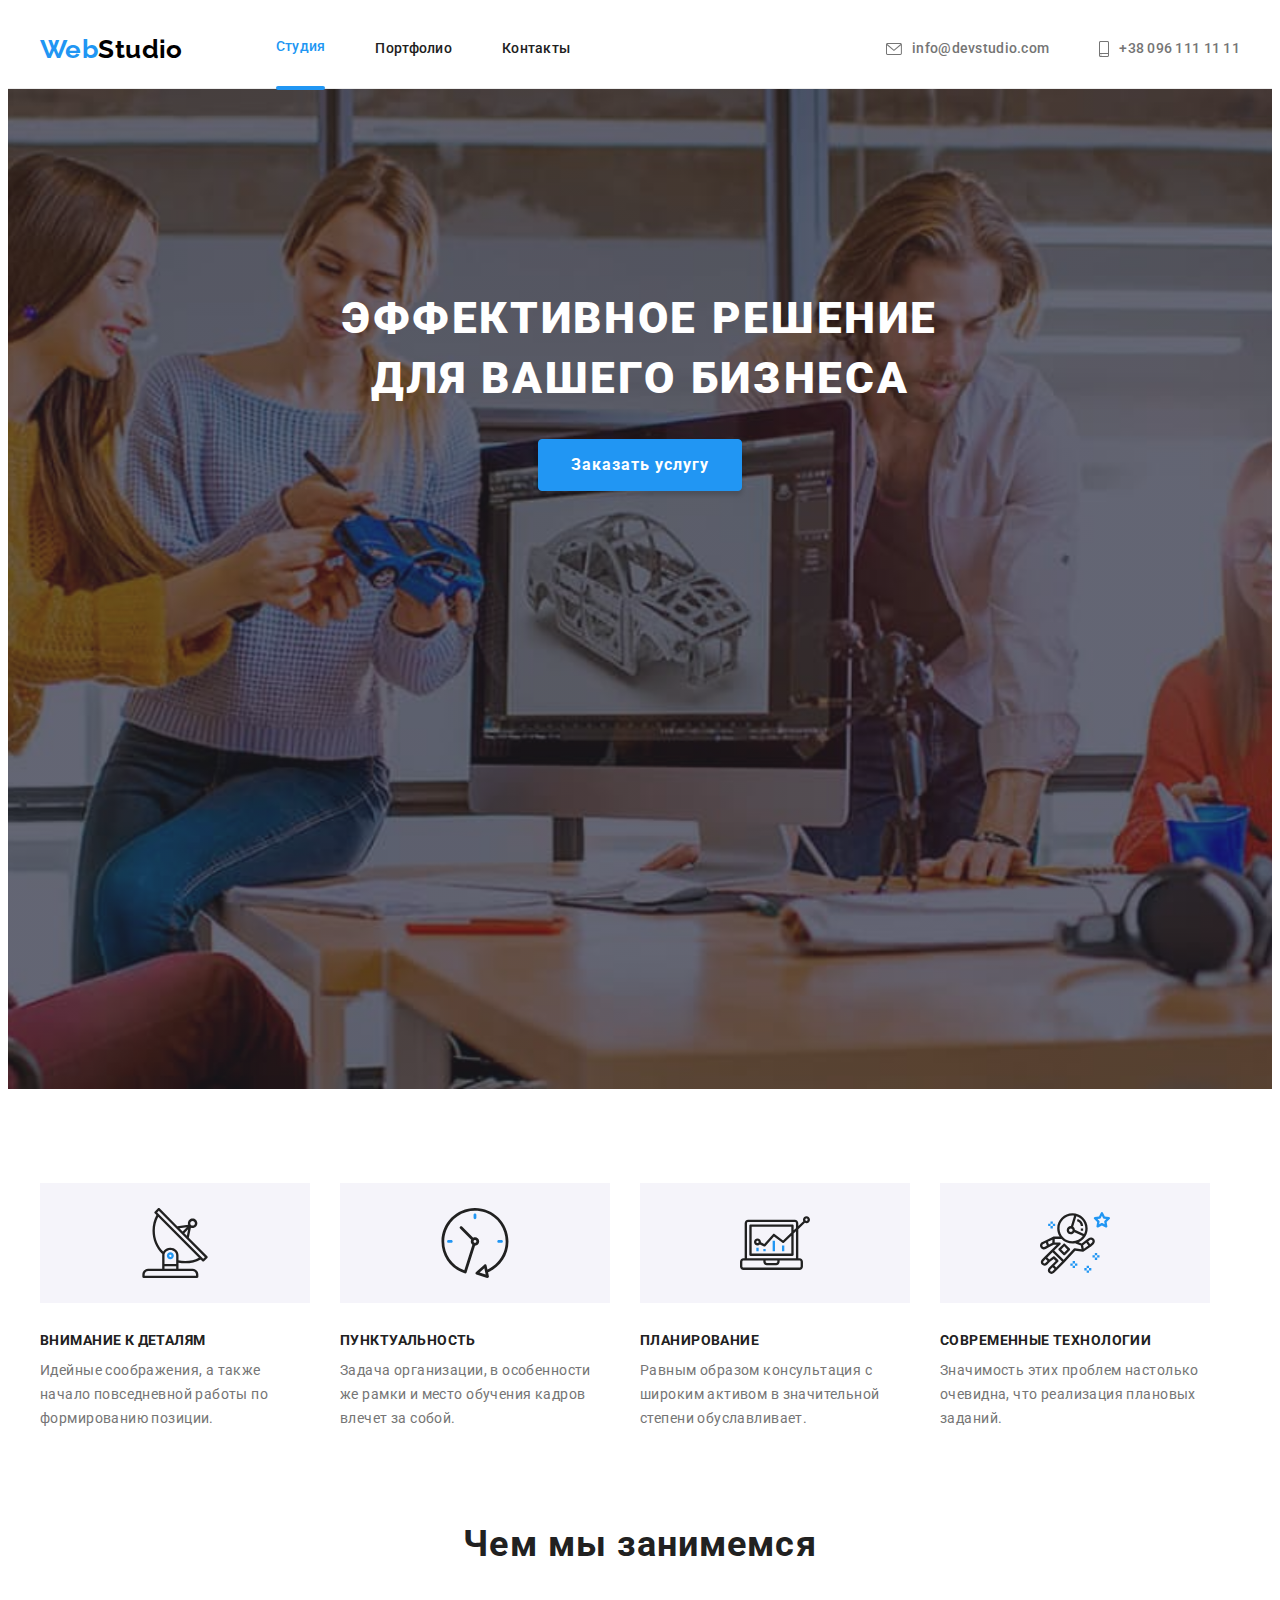
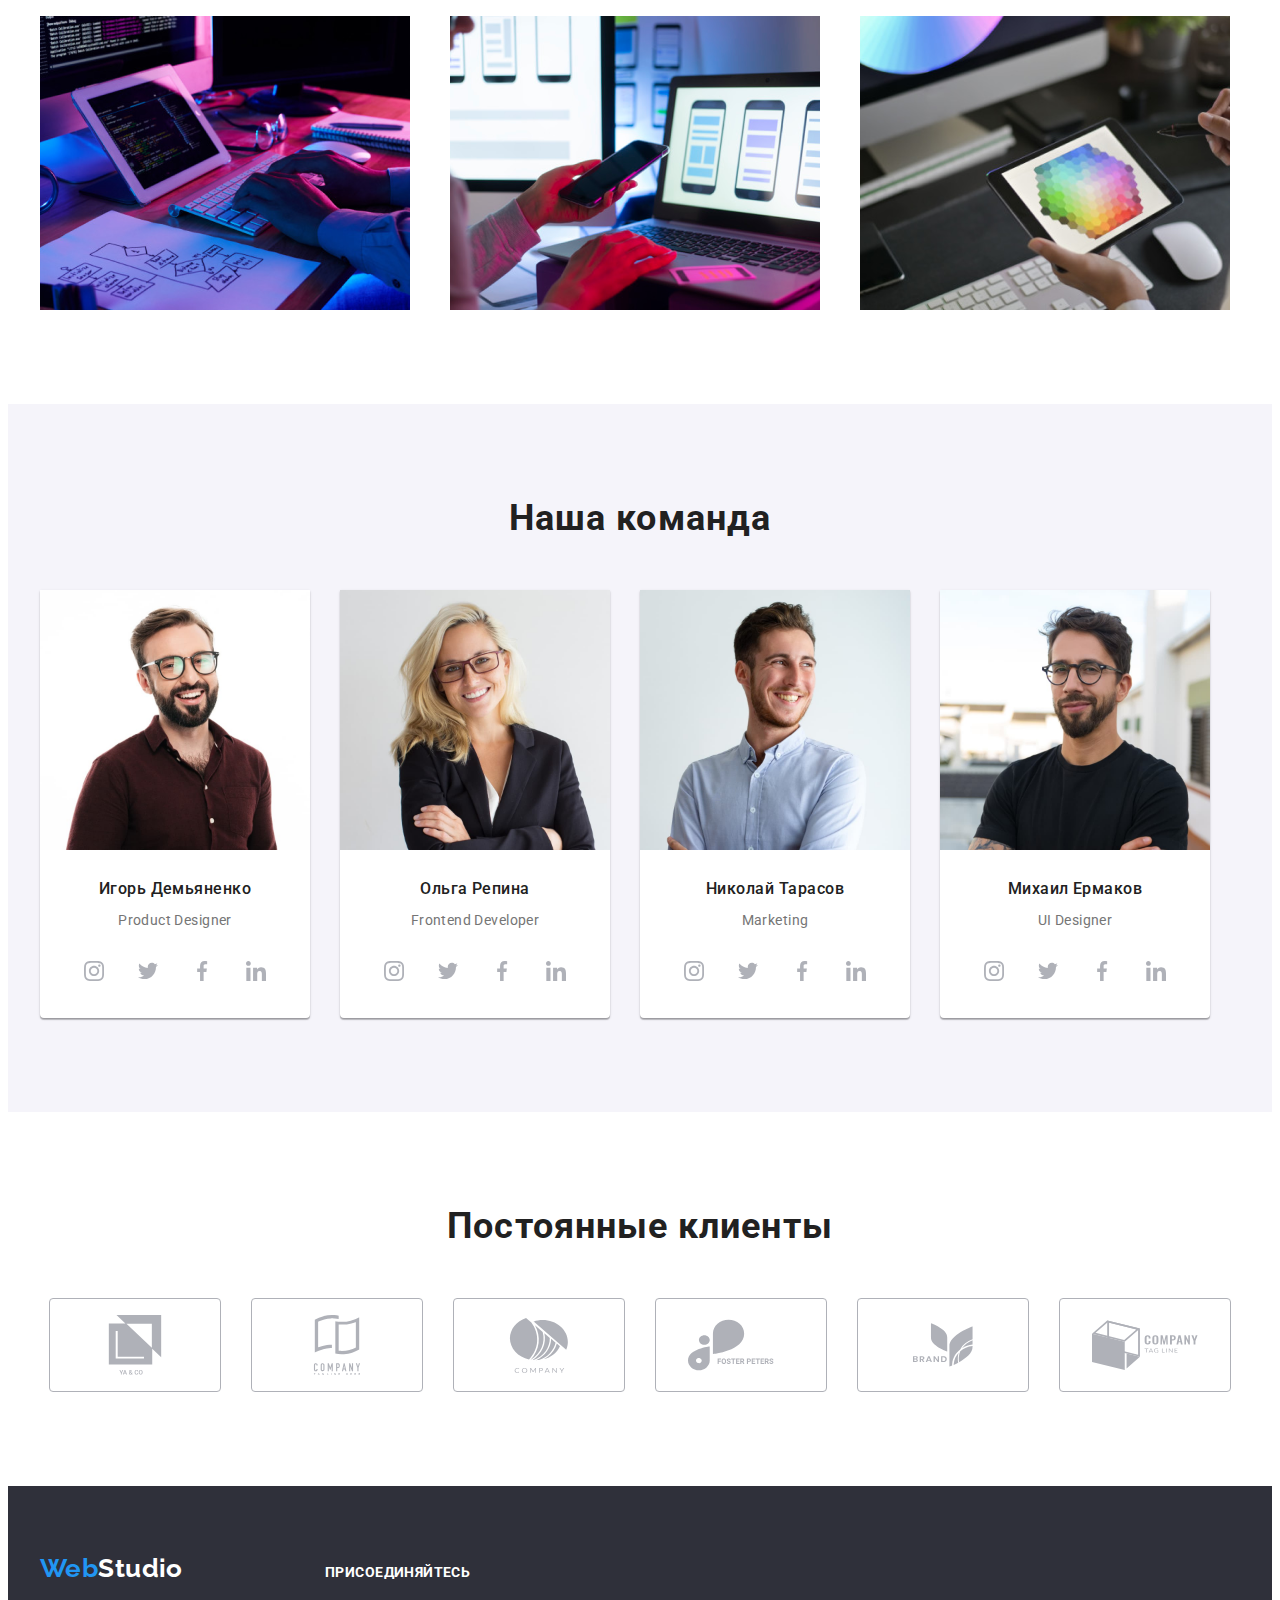
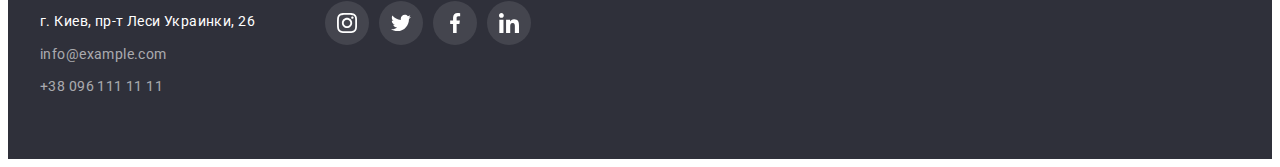
==== index.html @ ae42a1ed "скопировал" ====
<!DOCTYPE html>
<html lang="ru">
<head>
    <link rel="stylesheet" href="https://cdnjs.cloudflare.com/ajax/libs/modern-normalize/1.1.0/modern-normalize.min.css"
        integrity="sha512-wpPYUAdjBVSE4KJnH1VR1HeZfpl1ub8YT/NKx4PuQ5NmX2tKuGu6U/JRp5y+Y8XG2tV+wKQpNHVUX03MfMFn9Q=="
        crossorigin="anonymous" referrerpolicy="no-referrer" />
    <meta charset="UTF-8">
    <meta http-equiv="X-UA-Compatible" content="IE=edge">
    <meta name="viewport" content="width=device-width, initial-scale=1.0">
    <title>WebStudio</title>
    <link rel="preconnect" href="https://fonts.googleapis.com">
    <link rel="preconnect" href="https://fonts.gstatic.com" crossorigin>
    <link href="https://fonts.googleapis.com/css2?family=Raleway:wght@700&family=Roboto:wght@400;500;700;900&display=swap"
        rel="stylesheet">
    <link rel="stylesheet" href="./css/styles.css" />
    
</head>
<body>
    <!--Шапка сайта-->
    <header class="header">
        
<nav class="header-container container">
    
    
<a class="logo" href="/">Web<span class="studio">Studio</span> </a>

<ul class=" site-nav list ">
    <li class="current current-link "><a href="">Студия </a></li>
    <li><a href="./porfolio.html">Портфолио</a></li>
    <li> <a href="">Контакты</a></li>
</ul>

<ul class="site-contact list">
    <li class="contact-items">  <a href="mailto:info@devstudio.com"> <svg class="icon-contact" width="16" height="12" > <use href="./images/icons.svg#icon-letter" ></use> </svg> info@devstudio.com</a> </li>
    <li class="contact-items">  <a href="tel:+380961111111"> <svg class="icon-contact" width="10px" height="16px" >
        <use href="./images/icons.svg#icon-phone"  ></use>
    </svg>+38 096 111 11 11</a></li>
</ul>

</nav>

    </header>

    <!--Герой-->
    <main>
    <section class="hero overlay">
                <h1 class="title-hero">Эффективное решение<br>для вашего бизнеса
        </h1>
        <Button class="btn-hero" type="button" data-modal-open>Заказать услугу</Button>

    </section>

    <!--Особенности-->
    <section class="peculiarities-section" >
        <div class="container peculiarities ">
        <h2 class="none-title">Особенности</h2>
        <ul class="list peculiarities">
            <li class="peculiarities-content">
                <div class="icon-block">
                <svg class="peculiarities-icon"> <use href="./images/icons.svg#icon-antenna"> </use> </svg>
                </div>
                <h3 class="peculiarities-title">Внимание к деталям</h3>
                <p>Идейные соображения, а также<br> начало повседневной работы по<br> формированию позиции.</p>
            </li>

            <li class="peculiarities-content">
                <div class="icon-block"> <svg class="peculiarities-icon"> <use href="./images/icons.svg#icon-clock"> </use> </svg>  
                </div>
                <h3 class="peculiarities-title">Пунктуальность</h3>
                <P>Задача организации, в особенности<br> же рамки и место обучения кадров<br> влечет за собой.</P>
            </li>

            <li class="peculiarities-content">
                <div class="icon-block"> 
                    <svg class="peculiarities-icon"> <use href="./images/icons.svg#icon-diagram"> </use> 
                    </svg> 
                </div>
                <h3 class="peculiarities-title">Планирование</h3>
                <p>Равным образом консультация с<br> широким активом в значительной<br> степени обуславливает.</p>
            </li>

            <li class="peculiarities-content">
                <div class="icon-block"> 
                <svg class="peculiarities-icon"> <use href="./images/icons.svg#icon-astronaut" >  </use>  </svg>    
                </div>
                <h3 class="peculiarities-title">Современные технологии</h3>
                <p>Значимость этих проблем настолько<br> очевидна, что реализация плановых<br> заданий.</p>
            </li>
        </ul>
        </div>
    </section>

    <!--Чем мы занимаемся-->
    <section class="do-section">
        <div class="container do">
        <h2 class="we-do-title">Чем мы занимемся</h2>
        <ul class="list photo">
            <li class="photo-content">
                <img src="./images/img.png" alt="Набор текста на клавиатуре" width="370" >
            </li>
            <li class="photo-content">
                <img src="./images/box2.png" alt="Ноутбук и мобильный телефон в руках" width="370" >
            </li>
            <li class="photo-content">
                <img src="./images/box3.png" alt="Планшет" width="370" >
            </li>
        </ul>
        </div>
    </section>

    <!--Наша команда-->
    <section class="comand-section">
        <div class="container" > 
        
        <h2 class="comand-title">Наша команда</h2>
        <ul class="list comand">
            <li class="comand-content">
                <img src="./images/img(4).jpg" alt="Игорь Демьяненко" width="270">
                <h3 class="name-comand">Игорь Демьяненко</h3>
                <p lang="en" class="discription-comand">Product Designer</p>
                <ul class=" list social-list">
                    <li class="social-item" >
                        <a  class="social-link" href="">
                    <svg class="comand-icon"> <use href="./images/icons.svg#icon-instagram"></use> </svg>
                    </a>
                    </li>

                    <li class="social-item">
                        <a class="social-link" href="">
                        <svg class="comand-icon">
                            <use href="./images/icons.svg#icon-twitter"></use>
                        </svg>
                        </a>
                    </li>

                    <li class="social-item">
                        <a class="social-link" href="">
                        <svg class="comand-icon">
                            <use href="./images/icons.svg#icon-facebook"></use>
                        </svg></a>
                    </li>

                    <li class="social-item">
                        <a class="social-link" href="">
                        <svg class="comand-icon">
                            <use href="./images/icons.svg#icon-linkedin"></use>
                        </svg></a>
                    </li>
                </ul>
            </li>

            <li class="comand-content">
                <img src="./images/img(1)(1).jpg" alt="Ольга Репина" width="270">
                <h3 class="name-comand">Ольга Репина</h3>
                <p lang="en" class="discription-comand">Frontend Developer</p>
            <ul class=" list social-list">
                <li class="social-item">
                    <a class="social-link" href="">
                        <svg class="comand-icon">
                            <use href="./images/icons.svg#icon-instagram"></use>
                        </svg>
                    </a>
                </li>
            
                <li class="social-item">
                    <a class="social-link" href="">
                        <svg class="comand-icon">
                            <use href="./images/icons.svg#icon-twitter"></use>
                        </svg>
                    </a>
                </li>
            
                <li class="social-item">
                    <a class="social-link" href="">
                        <svg class="comand-icon">
                            <use href="./images/icons.svg#icon-facebook"></use>
                        </svg></a>
                </li>
            
                <li class="social-item">
                    <a class="social-link" href="">
                        <svg class="comand-icon">
                            <use href="./images/icons.svg#icon-linkedin"></use>
                        </svg></a>
                </li>
            </ul>
            </li>
            <li class="comand-content">
                <img src="./images/img(2)(1).jpg" alt="Николай Тарасов" width="270">
                <h3 class="name-comand">Николай Тарасов</h3>
                <p lang="en" class="discription-comand">Marketing</p>
            <ul class=" list social-list">
                <li class="social-item">
                    <a class="social-link" href="">
                        <svg class="comand-icon">
                            <use href="./images/icons.svg#icon-instagram"></use>
                        </svg>
                    </a>
                </li>
            
                <li class="social-item">
                    <a class="social-link" href="">
                        <svg class="comand-icon">
                            <use href="./images/icons.svg#icon-twitter"></use>
                        </svg>
                    </a>
                </li>
            
                <li class="social-item">
                    <a class="social-link" href="">
                        <svg class="comand-icon">
                            <use href="./images/icons.svg#icon-facebook"></use>
                        </svg></a>
                </li>
            
                <li class="social-item">
                    <a class="social-link" href="">
                        <svg class="comand-icon">
                            <use href="./images/icons.svg#icon-linkedin"></use>
                        </svg></a>
                </li>
            </ul>
            </li>
            <li class="comand-content">
                <img src="./images/img(3)(1).jpg" alt="Михаил Ермаков" width="270">
                <h3 class="name-comand">Михаил Ермаков</h3>
                <p lang="en" class="discription-comand">UI Designer</p>
                <ul class=" list social-list">
                    <li class="social-item">
                        <a class="social-link" href="">
                            <svg class="comand-icon">
                                <use href="./images/icons.svg#icon-instagram"></use>
                            </svg>
                        </a>
                    </li>
                
                    <li class="social-item">
                        <a class="social-link" href="">
                            <svg class="comand-icon">
                                <use href="./images/icons.svg#icon-twitter"></use>
                            </svg>
                        </a>
                    </li>
                
                    <li class="social-item">
                        <a class="social-link" href="">
                            <svg class="comand-icon">
                                <use href="./images/icons.svg#icon-facebook"></use>
                            </svg></a>
                    </li>
                
                    <li class="social-item">
                        <a class="social-link" href="">
                            <svg class="comand-icon">
                                <use href="./images/icons.svg#icon-linkedin"></use>
                            </svg></a>
                    </li>
                </ul>
            </li>
        </ul>
        
        </div>
        </section>
        
        <!--Наши клиенты-------------------------------------------------------------->


        <section class="clients">
            <div class="container">
<h2 class="cliets-title">Постоянные клиенты</h2>
<ul class="clients-block list">
    <li class="clients-content">
        <a class="link-clients" href="">
        <svg class="clients-icon"> <use href="./images/icons.svg#icon-group6"></use> </svg> </a>
    </li>
    <li class="clients-content">
        <a class="link-clients" href="">
        <svg class="clients-icon">
            <use href="./images/icons.svg#icon-group1"></use>
        </svg></a>
    </li>
    <li class="clients-content">
        <a class="link-clients" href="">
        <svg class="clients-icon">
            <use href="./images/icons.svg#icon-group2"></use>
        </svg></a>
    </li>
    <li class="clients-content">
        <a class="link-clients" href="">
        <svg class="clients-icon">
            <use href="./images/icons.svg#icon-group3"></use>
        </svg></a>
    </li>
    <li class="clients-content">
        <a class="link-clients" href="">
        <svg class="clients-icon">
            <use href="./images/icons.svg#icon-group4"></use>
        </svg></a>
    </li>
    <li class="clients-content">
        <a class="link-clients" href="">
        <svg  class="clients-icon">
            <use href="./images/icons.svg#icon-group5"></use>
        </svg> </a>
    </li>
</ul>
            </div>


        </section>
    </main>
    <!--Футер-->
    
    <footer class="footer-section">
             <div class="footer-block  container">
                 <div class="logo-address-block">
            <a class="logo footer" href="/">Web<span class="studio footer">Studio</span> </a>
            <address class="address">г. Киев, пр-т Леси Украинки, 26 <br>
            <a class="mail" href="mailto:info@devstudio.com">info@example.com </a><br>
            <a href="tel:+380961111111">+38 096 111 11 11</a>
            </address>
</div>
                  

        <div class="footer-social">
            <p class="join">присоединяйтесь</p>
            <ul class=" list social-list">
                <li class="social-item-footer ">
                    <a class="social-link-footer" href="">
                        <svg class="footer-icon">
                            <use href="./images/icons.svg#icon-instagram"></use>
                        </svg>
                    </a>
                </li>
        
                <li class="social-item-footer ">
                    <a class="social-link-footer" href="">
                        <svg class="footer-icon">
                            <use href="./images/icons.svg#icon-twitter"></use>
                        </svg>
                    </a>
                </li>
        
                <li class="social-item-footer">
                    <a class="social-link-footer" href="">
                        <svg class="footer-icon">
                            <use href="./images/icons.svg#icon-facebook"></use>
                        </svg></a>
                </li>
        
                <li class="social-item-footer">
                    <a class="social-link-footer" href="">
                        <svg class="footer-icon">
                            <use href="./images/icons.svg#icon-linkedin"></use>
                        </svg></a>
                </li>
            </ul>
        
        </div>
        </div>
    </footer>
<div class="backdrop is-hidden" data-modal>
    <div class="modal">
        <button type="button" class="modal-btn" data-modal-close>
            <svg class="modal-close-icon" width="11" height="11"> <use href="./images/icons.svg#icon-close"></use>  </svg> 
        </button>
         </div>
</div>
<script src="./js/modal.js"></script>
</body>
</html>
---- css/styles.css ----
/* Основной цвет текста #757575; */
/* Дополнительный цвет текста (заголовки) #212121; */
/* Фон героя и футера #2F303A; */
/* фон секции 1 и портфолио #E5E5E5; */
/* Фон секции2 #F5F4FA; */
/* цвет активный #2196F3 */

:root {
  --main-color-rext: #757575;
  --title-color-text: #212121;
  --action-color: #2196F3;
  --hero-footer-color:#2F303A;
}



p,
h1,
h2,
h3,
h4,
h5,
h6 {
    margin: 0;
}

ul {
    margin: 0;
    padding: 0;
}

body{
font-family: roboto; sans-serif;
font-style: normal;
font-weight: 400;
font-size: 14px;
line-height: 1.7;
letter-spacing: 0.03em;
background-color:white;
color: var(--main-color-rext);
}
/* -----------------------------------------------------------------------------------------------------------------------------------Студия */

/* -----------------------------------------------------------Логотип-------------------------------------------------------------- */
.logo {
  font-family: Raleway; sans-serif;
font-style: normal;
font-weight: 700;
font-size: 26px;
line-height: 1.19

letter-spacing: 0.03em;
color: var(--action-color);



}
.logo .studio {
  color: black;
}
a { text-decoration:none;}

.header {
  background-color: #FFFFFF;
  height: 80px;
  border-bottom: 1px solid #ECECEC;
;
}

 
img {
    display: block;
    max-width: 100%;
}



/* ----------------------------------навигация сайта------------------------------------------- */


.header-container {
  display:flex;
  align-items: center;
  
}



.site-nav{
  display: flex;
  align-items: center;
 
  margin-left: 93px;
}

.site-contact {
  display: flex;
  /* align-items: center; */
 
  margin-left: auto;
}
.site-contact li { 
  margin-right: 50px;
 
}
.site-contact li:last-child {margin-right: 0px;}

.container {
  width: 1200px;
    padding-left: 15px;
    padding-right: 15px;
    margin: 0 auto;
    /* border: 1px solid tomato */
    
}

.site-nav li {
  margin-right: 50px;
}

.site-nav li:last-child{ margin-right: 0px;}

.list {
  list-style: none;}

.site-nav a 
{
font-weight: 500;
font-size: 14px;
line-height: 1.14;
letter-spacing: 0.02em;
padding-top: 31px;
padding-bottom: 31px;
display: block;
transition-property: color;
transition-duration: 250ms;
transition-timing-function: cubic-bezier(0.4, 0, 0.2, 1); 

color: var(--title-color-text);
}

.site-nav a:hover, .site-nav a:focus 
{ outline: none;
color: var(--action-color);
}

.site-contact a {
font-weight: 500;
font-size: 14px;
line-height: 1.14;
letter-spacing: 0.02em;
display: flex;
align-items: center;
justify-content: center;
color: var(--main-color-rext);
transition-property: color;
transition-duration: 250ms;
transition-timing-function: cubic-bezier(0.4, 0, 0.2, 1); 
}
.site-contact a:hover, 
.site-contact a:focus 
{ outline: none;
color: var(--action-color);
}

.current a {
  color: var(--action-color);
}

 .current-link::after{
  content: "";
  width: 100%;
  height: 4px;
  display: block;
 background-color:var(--action-color);
 border-radius: 2px;
  
} 

.icon-contact {
  margin-right: 10px;
  fill: #757575;
  
}

/* .contact-items {
  display: flex;
  align-items: center;
  justify-content: center;
} */


.contact-items:hover .icon-contact,
.site-contact a:focus .icon-contact
 {
  fill: var(--action-color);
}

/* ----------------------------------------------герой--------------------------------------------------------- */
.title-hero {

font-weight: 900;
font-size: 44px;
line-height: 1.36;
text-align: center;
letter-spacing: 0.06em;
text-transform: uppercase;
/* padding-top: 200px; */
margin-bottom: 30px;

color: #FFFFFF;
}

.hero { 
  background-color:#C4C4C4;
  text-align: center;
padding-top: 200px;
padding-bottom: 200px;
/* height: 600px; */
/* margin-bottom: 94px; */


}

.overlay {
  max-width: 1600px;
  height: 600px;
  margin-left: auto;
  margin-right: auto;
  background-image: linear-gradient(
  rgba(47, 48, 58, 0.4),rgba(47, 48, 58, 0.4)

),

url(../images/imghero.jpg);
background-position: center;
background-size: cover;
}

.btn-hero {
font-family: Roboto;
font-style: inherit;
font-weight: 700;
font-size: 16px;
line-height: 1.87;
padding: 10px 32px;
border: 1px solid var(--action-color);

border-radius: 4px;
text-align: center;
letter-spacing: 0.06em;
box-shadow: 0px 4px 4px rgba(0, 0, 0, 0.15);
color: #FFFFFF;

background: var(--action-color);
}

/* ---------------------особенности--------------- */




.none-title{
  display: none;
}
.peculiarities-title {
font-weight: 700;
font-size: 14px;
line-height: 1.14;
letter-spacing: 0.03em;
text-transform: uppercase;
margin-bottom: 10px;

color: var(--title-color-text);
}


.peculiarities-icon{
  width: 70px;
  height: 70px;
  }

.icon-block{
  
 display: flex;
  justify-content: center;
   align-items: center;
  height: 120px;
  margin-bottom: 30px;
  background-color: #F5F4FA;
}


.list.peculiarities{
  display: flex;
  /* padding-bottom: 94px ;
  padding-top: 94px; */
}
/* .container.peculiarities{
padding-bottom: 94px ;
padding-top: 94px;
} */

.peculiarities-section{
padding-bottom: 94px ;
padding-top: 94px;
}

.peculiarities-content {
  width: 270px;
  margin-right: 30px;
 
}

.peculiarities-content:last-child {margin-right: 0px;}


/* ---------------Чем мы занимаемся-------------------- */



.we-do-title {
font-weight:700;
font-size: 36px;
line-height: 1.16;
text-align: center;
letter-spacing: 0.03em;
margin-bottom: 50px;
color: var(--title-color-text);

}

.list.photo {
  display: flex;
  margin-right: -30px;
}

.do-section{
padding-bottom: 94px;
}
.photo-content{
margin-right: 30px;
flex-basis: calc(100% / 3 - 30px);
}

/* .photo-content:last-child {margin-right: 0px;} */

/* --------------------Наша комманда------------------------ */

.comand-section {
  background-color: #F5F4FA;
  padding-top: 94px;
padding-bottom: 94px;
}

.list.comand {
display: flex;


}


.comand-content {

  margin-right: 30px;
  width: 270px;
/* height: 368px; */
height: 428px;
left: 215px;
background: #FFFFFF;
box-shadow: 0px 1px 3px rgba(0, 0, 0, 0.12), 0px 1px 1px rgba(0, 0, 0, 0.14), 0px 2px 1px rgba(0, 0, 0, 0.2);
border-radius: 0px 0px 4px 4px;

}
.comand-content:last-child{margin-right: 0px;}



.comand-title{
font-weight:700;
font-size: 36px;
line-height: 1.16;
text-align: center;
letter-spacing: 0.03em;

margin-bottom: 50px;
color: var(--title-color-text);

}

.name-comand{
font-weight: 500;
font-size: 16px;
line-height: 1.18;
text-align: center;
letter-spacing: 0.03em;
color: var(--title-color-text);
padding-top: 30px;
padding-bottom: 10px;
}

.discription-comand{
text-align: center;
margin-bottom: 16px;

}

.social-list{
  display: flex;
  justify-content: center;
  
}

.comand-icon{
  height: 20px;
  width: 20px;
   fill: #AFB1B8; 
   transition-property: fill;
transition-duration: 250ms;
transition-timing-function: cubic-bezier(0.4, 0, 0.2, 1); 
}

.social-item {
  width: 44px;
  height: 44px;
margin-right: 10px;
}

.social-item:last-child {margin-right: 0px;}

.social-link {
  width: 100%;
  height: 100%;
  border-radius: 50%;
  display: flex;
  align-items: center;
  justify-content: center;
  transition-property: background-color;
transition-duration: 250ms;
transition-timing-function: cubic-bezier(0.4, 0, 0.2, 1); 
}

.social-link:hover, .social-link:focus {
  background-color: var(--action-color);
}

.social-link:hover .comand-icon,  
.social-link:focus .comand-icon {
  fill: white;
  
}

/*-----------наши клиенты----------*/
.clients {
  padding-top: 94px;
  padding-bottom: 94px;
}

.cliets-title{
  font-family: Roboto;
font-style: normal;
font-weight: bold;
font-size: 36px;
line-height: 1.16;
text-align: center;
letter-spacing: 0.03em;

color: var(--title-color-text);
margin-bottom: 50px;

}


.clients-icon {
  width: 106px;
  height: 60px; 
  fill: #AFB1B8;
  transition-property: fill;
  transition-duration: 250ms;
  transition-timing-function: cubic-bezier(0.4, 0, 0.2, 1); 


}

  .link-clients:hover .clients-icon, 
.link-clients:focus .clients-icon {
  fill: var(--action-color);
}  

/* .clients-content:focus,
.clients-content:hover {
  border-color: var(--action-color);
}  */

.clients-content:focus .link-clients,
.clients-content:hover .link-clients{
  fill: var(--action-color);
   border-color: var(--action-color);
}




.clients-block {
  display: flex;
  align-items: center;
  justify-content: center;
}

 .clients-content {
  /* height: 92px;
  width: 170px;
  border: 1px solid #AFB1B8;
  border-radius: 4px;
  display: flex;
  align-items: center;
  justify-content: center; */
  margin-right: 30px;
}
.clients-content:last-child {margin-right: 0px;} 


 .link-clients {
  height: 92px;
  width: 170px;
  border: 1px solid #AFB1B8;
  border-radius: 4px;
  display: flex;
  align-items: center;
  justify-content: center;
  margin-right: 30px;
  transition-property: border-color;
transition-duration: 250ms;
transition-timing-function: cubic-bezier(0.4, 0, 0.2, 1); 
}
.link-clients:last-child {margin-right: 0px;} 


/* ---------------Футер ------------------------*/


.studio.footer {
  color: #FFFFFF;
}

.address {
  margin-top: 20px;
  
}
.footer-section {
  background-color: var(--hero-footer-color);
    padding-top: 60px;
  padding-bottom: 60px;
}

.footer-block {
  display: flex;
  align-items: baseline;
}

.join {
  font-family: Roboto;
font-style: normal;
font-weight: 700;
font-size: 14px;
line-height: 1.14;
letter-spacing: 0.03em;
text-transform: uppercase;
margin-bottom: 20px;
color: #FFFFFF;

}

.footer-icon {
  width: 20px;
  height: 20px;
  fill: white;
}

.social-item-footer{
  width: 44px;
  height: 44px;
  margin-right: 10px;
}

.social-link-footer {
  width: 100%;
  height: 100%;
  
  background-color: rgba(255, 255, 255, 0.1);
  border-radius: 50px;
display: flex;
align-items: center;
justify-content: center;
transition-property: background-color;
transition-duration: 250ms;
transition-timing-function: cubic-bezier(0.4, 0, 0.2, 1); 
}

.social-link-footer:hover,
.social-link-footer:focus {
  background-color: var(--action-color);
}

.footer-social {
  margin-left: 70px;
  
}


.address a {

font-style: inherit;
color: rgba(255, 255, 255, 0.6);
transition-property: color;
transition-duration: 250ms;
transition-timing-function: cubic-bezier(0.4, 0, 0.2, 1); 
}


 .address {
font-style: normal;
color: #FFFFFF;
transition-property: color;
transition-duration: 250ms;
transition-timing-function: cubic-bezier(0.4, 0, 0.2, 1); 
 }
  
 .address a:hover, .address a:focus {
   color: var(--action-color);
 }


.container .address .mail {
  display:inline-block;
  margin-top: 9px;
  margin-bottom: 9px;
}


 /* ----------------------------------------------------------------------------------------------------------------------------Портфолио */
.portfolio-title {

  display: none;
}

.portfolio-section {
  padding-top: 94px;
  padding-bottom: 94px;
}

 /* Фильтр конпки */

.btn-portfolio {
transition-property:background-color, color, box-shadow;
transition-duration: 250ms;
transition-timing-function: cubic-bezier(0.4, 0, 0.2, 1);
font-family: Roboto; sans-serif;
font-style: inherit;
font-weight: 500;
font-size: 16px;
line-height: 1.62;
border-radius: 4px;
border: 0px solid #F5F4FA ;
text-align: center;
letter-spacing: 0.03em;
color: var(--title-color-text);
background-color:  #F5F4FA;
padding: 6px 22px 

}



 




.list-btn {
  margin-right: 8px;
 
}

.list.btn {
  margin-bottom: 50px;
}
 .list-btn:last-child{
   margin-right: 0px;
 }


.btn-portfolio:hover, .btn-portfolio:focus { outline: none;
  color: #FFFFFF;
  background-color: var(--action-color);
  box-shadow: 0px 4px 4px rgba(0, 0, 0, 0.25), 0px 3px 1px rgba(0, 0, 0, 0.1), 0px 1px 2px rgba(0, 0, 0, 0.08);
}

.content-block {
  padding: 20px 24px;
  border-bottom: 1px solid #EEEEEE;
  border-left: 1px solid #EEEEEE;
  border-right: 1px solid #EEEEEE;
}

.tittle-porfolio {
font-weight: 700;
font-size: 18px;
line-height: 2;
letter-spacing: 0.06em;
color: var(--title-color-text);
margin-bottom: 4px;
}

.text-portfolio {
font-size: 16px;
line-height: 1.87;
letter-spacing: 0.03em;

}

.list.portfolio {
  display: flex;
  flex-wrap: wrap;
  margin-right: -30px;
  
  margin-bottom: -30px;
  
}

.list.btn {
  display: flex;
  justify-content:center
}

.portfolio-content {
  margin-right: 30px;
  margin-bottom: 30px;
  flex-basis: calc(100% / 3 - 30px);
  position: relative;
 transition-property:box-shadow;
transition-duration: 250ms;
transition-timing-function: cubic-bezier(0.4, 0, 0.2, 1);
}

.portfolio-content:hover {
  box-shadow: 0px 1px 1px rgba(0, 0, 0, 0.12), 0px 4px 4px rgba(0, 0, 0, 0.06), 1px 4px 6px rgba(0, 0, 0, 0.16);

}

.wrap-block {
  position: relative;
 overflow: hidden;
}

.wpap-text {
background-color: rgba(33, 150, 243, 0.9);
color: #FFFFFF;
font-family: Roboto;
font-style: normal;
font-weight: 400;
font-size: 18px;
line-height: 1.6;
letter-spacing: 0.03em;
position: absolute;
top: 0;
left: 0;
height: 100%;
padding: 63px 24px;
transform: translateY(100%);
 transition: transform 250ms cubic-bezier(0.4, 0, 0.2, 1); 

}

 .portfolio-content:hover .wpap-text {
  transform: translateY(0);
} 

/*----------------------модалка------------------*/

.backdrop {
  width: 100vw;
  height: 100vh;
  background-color: rgba(0, 0, 0, 0.2);
  position: fixed;
  top: 0;
  transition: opacity 250ms cubic-bezier(0.4, 0, 0.2, 1), visibility 250ms cubic-bezier(0.4, 0, 0.2, 1);
  
}

.modal {
  width: 528px;
  min-height: 581px;
  background-color: #FFFFFF;
  position: absolute;
  box-shadow: 0px 1px 3px rgba(0, 0, 0, 0.12), 0px 1px 1px rgba(0, 0, 0, 0.14), 0px 2px 1px rgba(0, 0, 0, 0.2);
border-radius: 4px;
top: 50%;
left: 50%;
transform: translate(-50%, -50%);
transition-duration: 250ms;
transition-timing-function: cubic-bezier(0.4, 0, 0.2, 1);
}

.modal-btn {
  border: 1px solid rgba(0, 0, 0, 0.1);
  border-radius: 50%;
  width: 30px;
  height: 30px;
  display: flex;
  align-items: center;
  justify-content: center;
  position: absolute;
  top: 8px;
  right: 8px;
}

 .backdrop.is-hidden {
    visibility: hidden;
    opacity: 0;
    pointer-events: none;
}
 
.backdrop.is-hidden .modal {
    transform: rotate(180deg);
    transition: transform 250ms cubic-bezier(0.4, 0, 0.2, 1);;
}
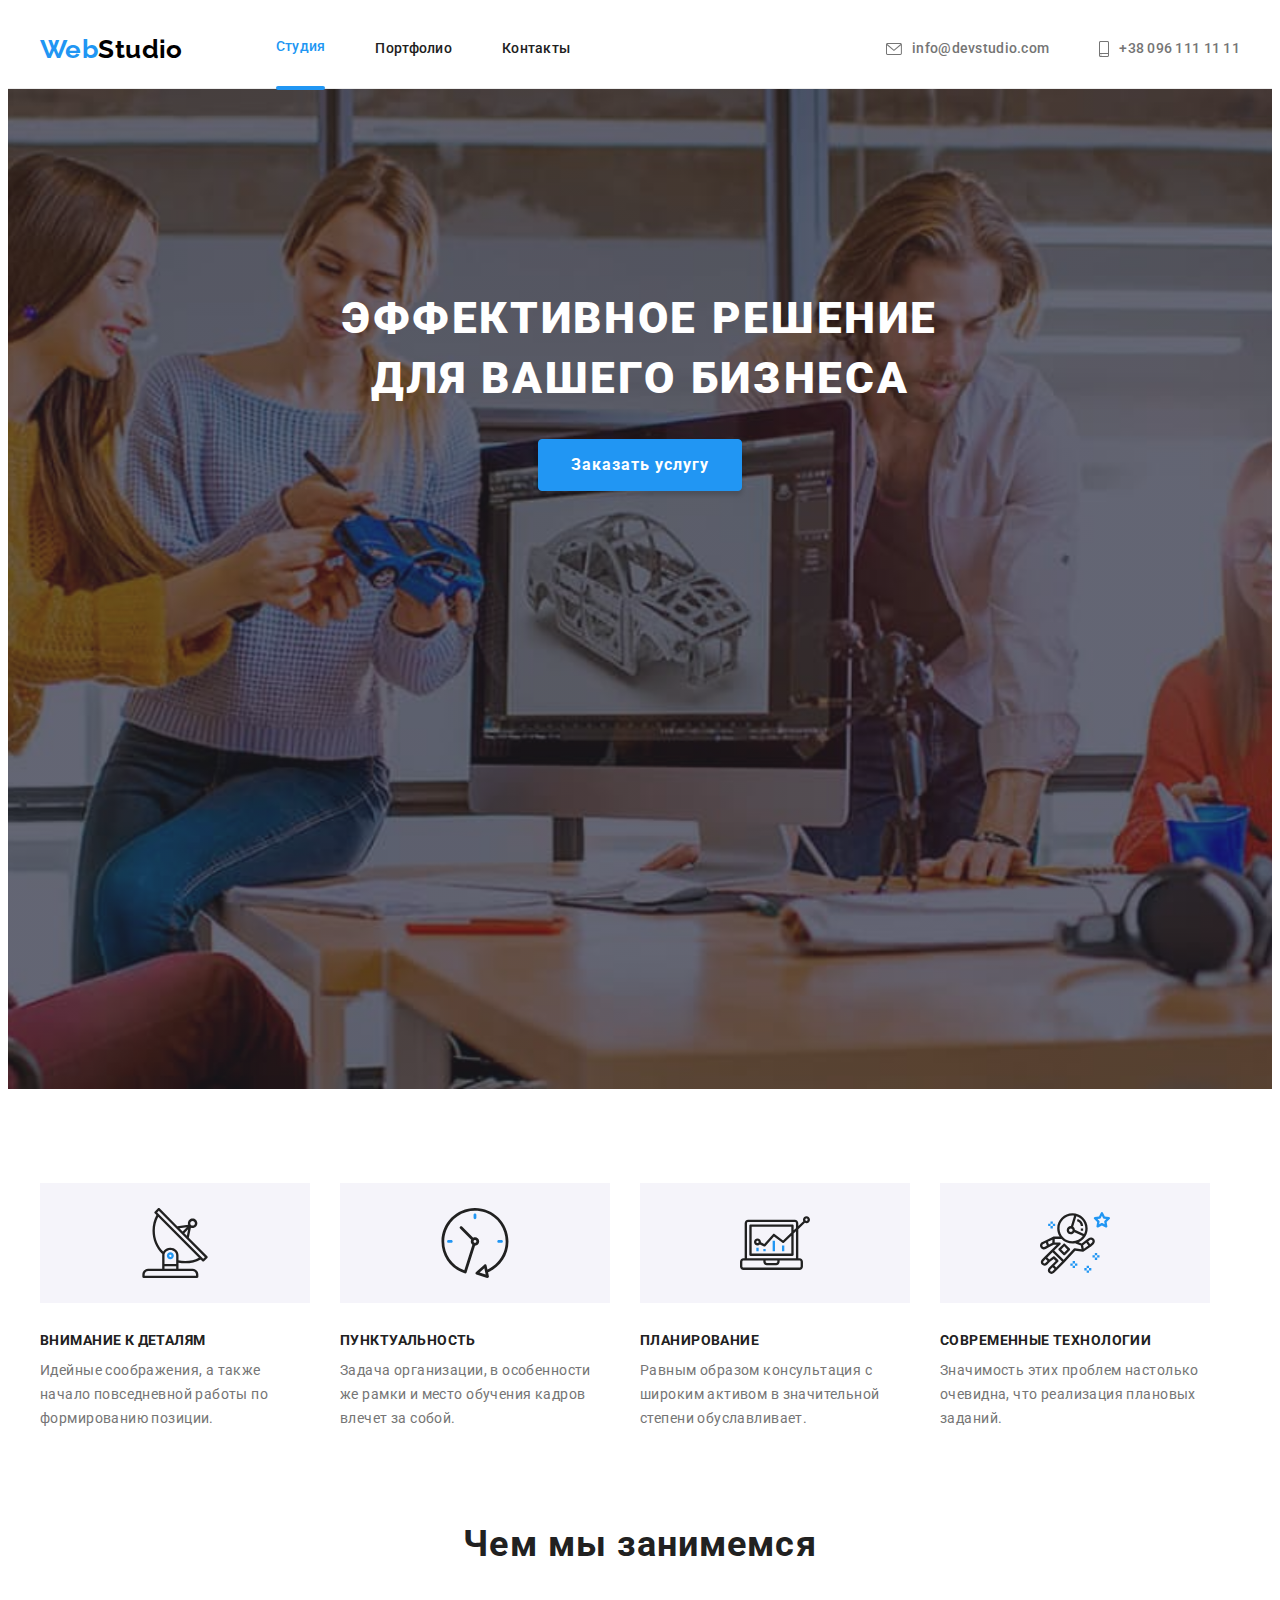
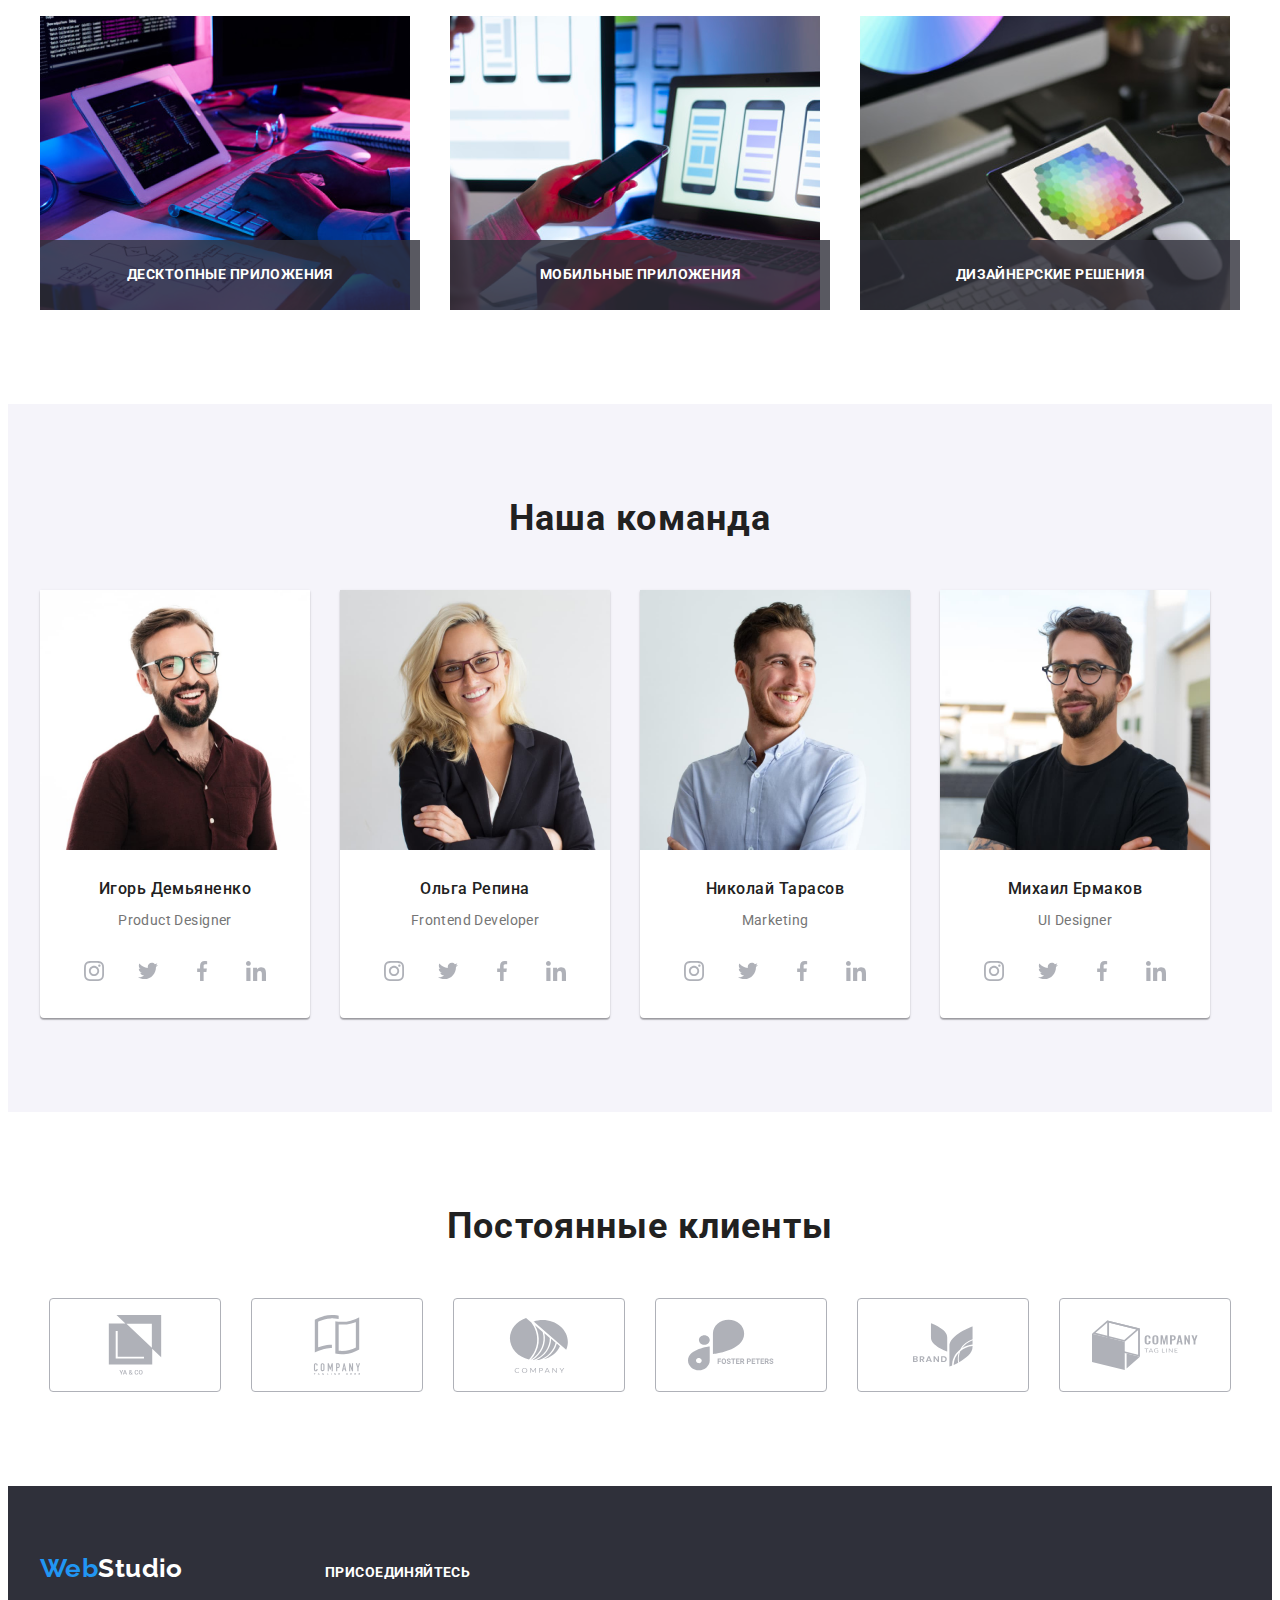
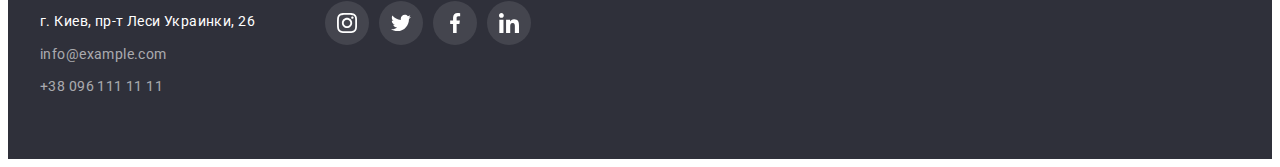
==== commit bb4e0d08: "форма" ====
--- a/index.html
+++ b/index.html
@@ -96,13 +96,22 @@
         <h2 class="we-do-title">Чем мы занимемся</h2>
         <ul class="list photo">
             <li class="photo-content">
+                <div class="block-over">
                 <img src="./images/img.png" alt="Набор текста на клавиатуре" width="370" >
+                <p class="text-over">Десктопные приложения</p>
+                </div>
             </li>
             <li class="photo-content">
+                <div class="block-over">
                 <img src="./images/box2.png" alt="Ноутбук и мобильный телефон в руках" width="370" >
+                <p class="text-over">Мобильные приложения</p>
+                </div>
             </li>
             <li class="photo-content">
+                <div class="block-over">
                 <img src="./images/box3.png" alt="Планшет" width="370" >
+                <p class="text-over">Дизайнерские решения</p> 
+                </div>
             </li>
         </ul>
         </div>
@@ -364,6 +373,27 @@
         <button type="button" class="modal-btn" data-modal-close>
             <svg class="modal-close-icon" width="11" height="11"> <use href="./images/icons.svg#icon-close"></use>  </svg> 
         </button>
+
+        <form action="" class="form-modal">
+            <p class="head-form">Оставте свои данные, мы вам перезвоним</p>
+            <label  class="modal-form-field" for="name">Имя</label>
+            <input type="text" class="modal-form-input" id="name" name="name" >
+
+            <label class="modal-form-field" for="phone">Телефон</label>
+            <input type="tel" class="modal-form-input" id="phone" name="tel">
+
+            <label class="modal-form-field" for="mail">Почта</label>
+            <input type="email" class="modal-form-input" id="mail" name="mail">
+
+            <label class="modal-form-coment" for="coment">Коментарий</label>
+            <textarea name="coment" class="textarea-coment" id="coment" placeholder="Введите текст"></textarea>
+
+            <input type="checkbox" class="input-form-checkbox" id="accept-policy">
+            <label for="accept-policy" class="form-checkbox" " >Соглашаюсь с рассылкой и принимаю <a href=""> Условия договора</a> </label>
+
+            <button type="submit" class="modal-form-btn" > Отправить </button>
+
+        </form>
          </div>
 </div>
 <script src="./js/modal.js"></script>
--- a/css/styles.css
+++ b/css/styles.css
@@ -343,6 +343,32 @@
 flex-basis: calc(100% / 3 - 30px);
 }
 
+
+.block-over {
+  position: relative;
+}
+
+.text-over{
+  position: absolute;
+  bottom: 0;
+  width: 100%;
+  background-color: rgba(47, 48, 58, 0.8);
+  height: 70px;
+  display: flex;
+  align-items: center;
+  justify-content: center;
+  font-family: Roboto;
+font-style: normal;
+font-weight: 700;
+font-size: 14px;
+line-height: 1.14;
+
+letter-spacing: 0.03em;
+text-transform: uppercase;
+
+color: #FFFFFF;
+}
+
 /* .photo-content:last-child {margin-right: 0px;} */
 
 /* --------------------Наша комманда------------------------ */
@@ -797,6 +823,7 @@
 border-radius: 4px;
 top: 50%;
 left: 50%;
+padding: 40px;
 transform: translate(-50%, -50%);
 transition-duration: 250ms;
 transition-timing-function: cubic-bezier(0.4, 0, 0.2, 1);
@@ -824,4 +851,89 @@
 .backdrop.is-hidden .modal {
     transform: rotate(180deg);
     transition: transform 250ms cubic-bezier(0.4, 0, 0.2, 1);;
-}+}
+
+.form-modal {
+  display: flex;
+  flex-direction: column;
+
+}
+
+.head-form {
+  font-family: Roboto;
+font-style: normal;
+font-weight: 700;
+font-size: 20px;
+line-height: 1.15;
+text-align: center;
+letter-spacing: 0.03em;
+margin-bottom: 12px;
+color: #212121;
+}
+
+.modal-form-input {
+  margin-bottom: 28px;
+  width: 100%;
+  height: 42px;
+
+   padding-left: 42px; 
+
+  border: 1px solid rgba(33, 33, 33, 0.2);
+  border-radius: 4px;
+
+}
+
+.modal-form-field  
+{
+font-family: Roboto;
+font-style: normal;
+font-weight: 400;
+font-size: 12px;
+line-height: 1.16;
+letter-spacing: 0.01em;
+color: #757575; 
+margin-bottom: 4px;
+
+
+}
+
+.modal-form-coment{
+  font-family: Roboto;
+font-style: normal;
+font-weight: 400;
+font-size: 12px;
+line-height: 1.16;
+letter-spacing: 0.01em;
+color: #757575; 
+margin-bottom: 4px;
+
+}
+
+ .textarea-coment{
+   width: 100%;
+   height: 120px;
+   border: 1px solid rgba(33, 33, 33, 0.2);
+   border-radius: 4px;
+   resize: none;
+   padding: 12px 16px;
+   margin-bottom: 20px;
+   
+ }
+
+ .textarea-coment::placeholder {
+font-family: Roboto;
+font-style: normal;
+font-weight: 400;
+font-size: 14px;
+line-height: 1.14;
+letter-spacing: 0.01em;
+
+color: rgba(117, 117, 117, 0.5);
+ }
+
+ .form-checkbox{
+   display: flex;
+   align-items: center;
+   justify-content: center;
+
+ }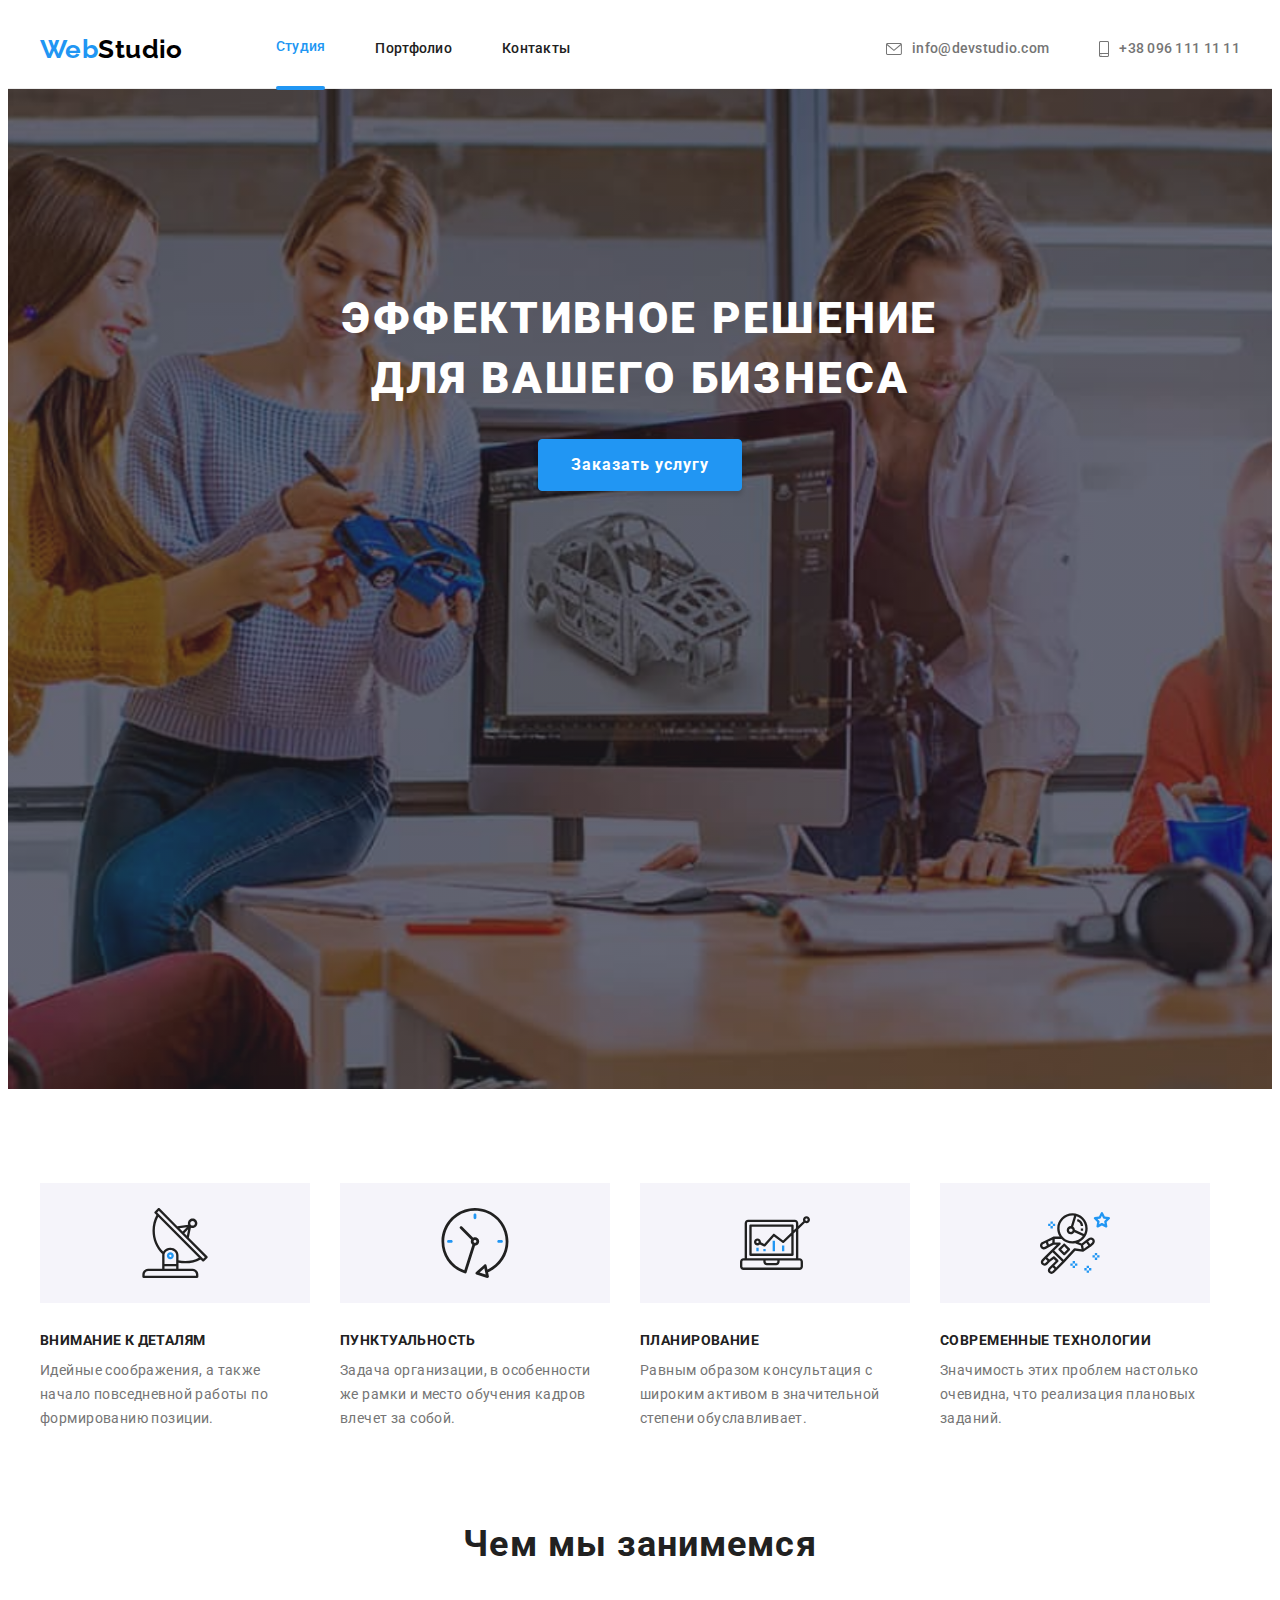
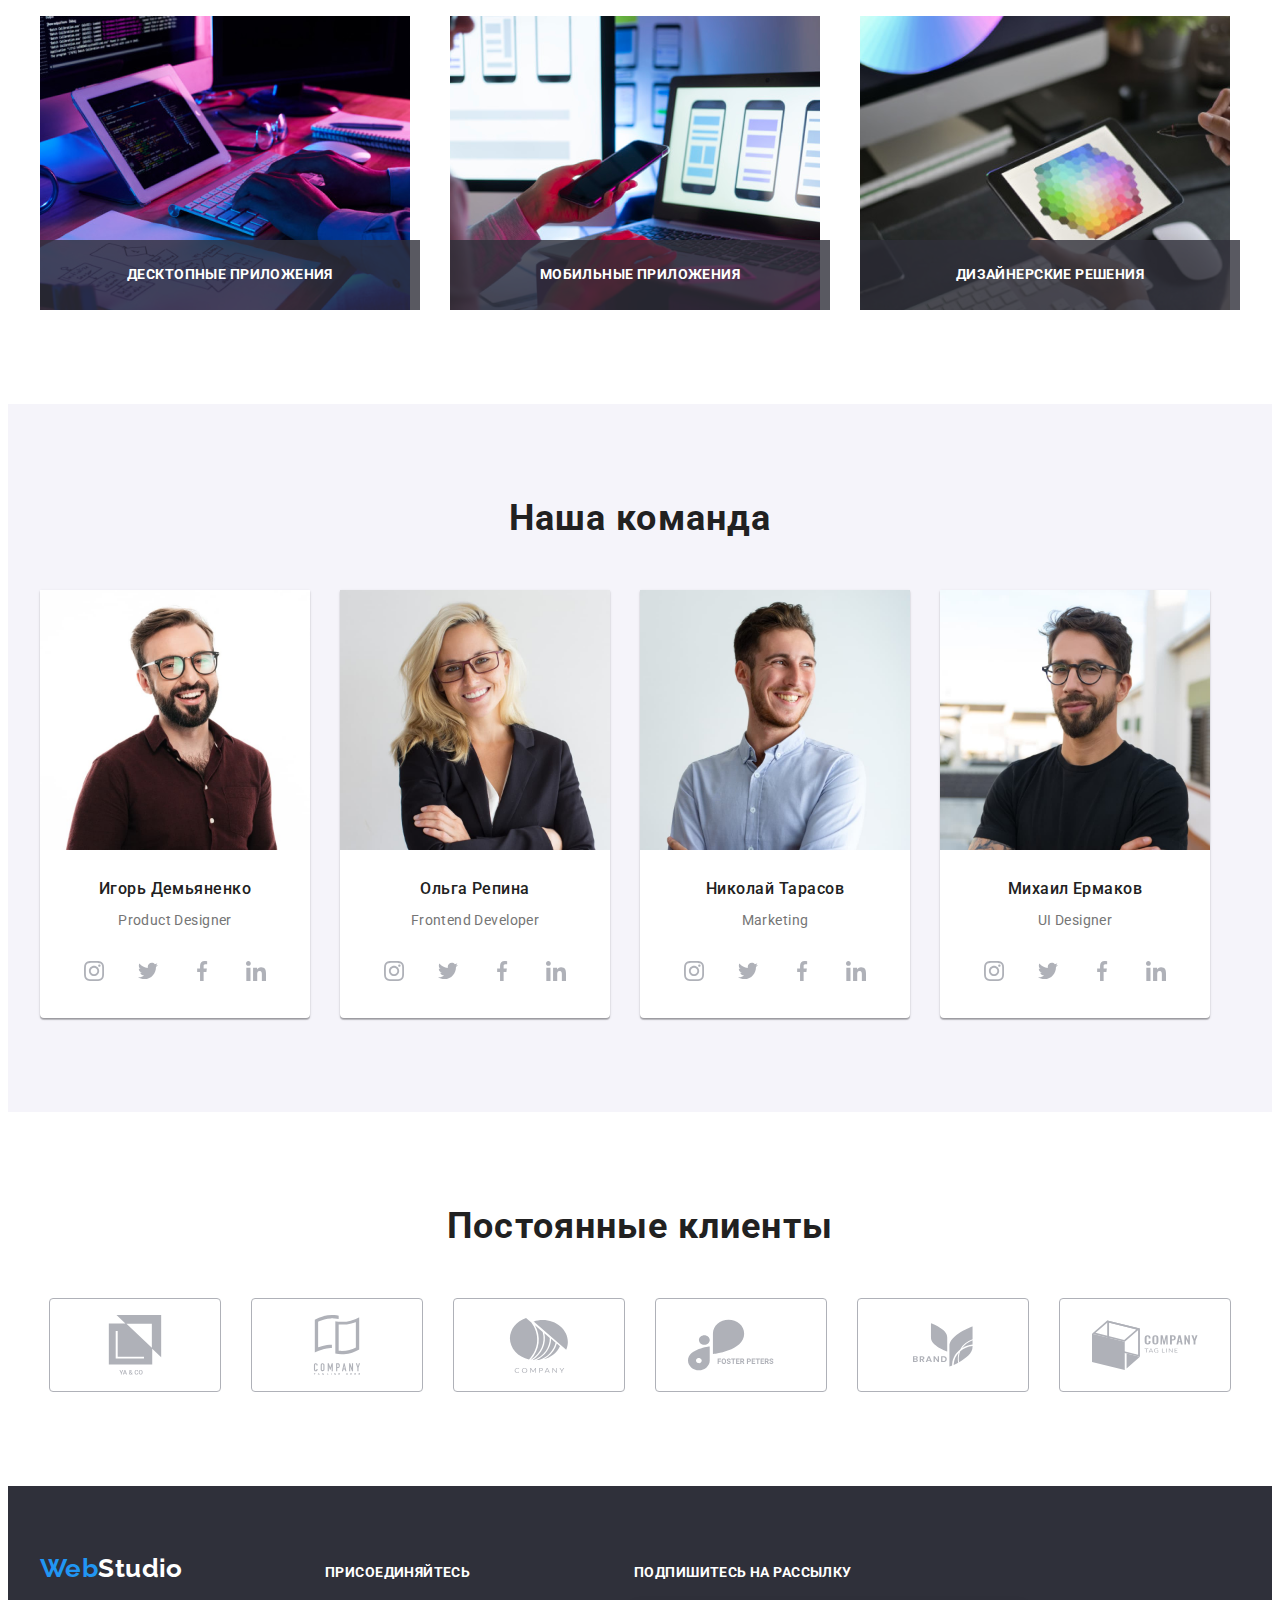
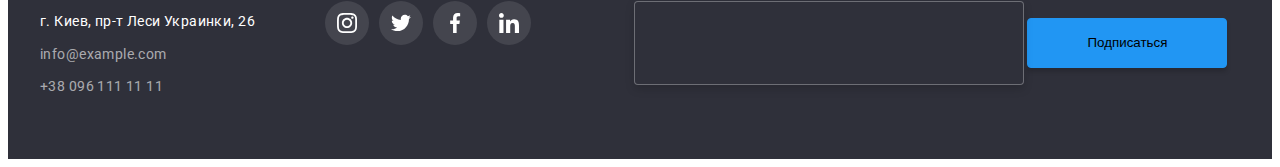
==== commit 419b726d: "форма футер" ====
--- a/index.html
+++ b/index.html
@@ -366,6 +366,22 @@
             </ul>
         
         </div>
+
+       
+             
+            <div class="footer-subscribe" >
+                <p class="subscribe-header">Подпишитесь на рассылку</p>
+                <form action="">
+                    <label class="subscribe-label" for="subscribe"></label>
+                    <input class="input-subscribe" type="email" id="subscribe" name="subscribe mail">
+                    </label>
+                    
+                    <button class="subscribe-btn" type="submit">Подписаться</button>
+                </form>
+
+            </div>
+
+       
         </div>
     </footer>
 <div class="backdrop is-hidden" data-modal>
--- a/css/styles.css
+++ b/css/styles.css
@@ -663,6 +663,42 @@
   margin-bottom: 9px;
 }
 
+.footer-subscribe {
+  margin-left: 93px;
+
+}
+.input-subscribe{
+  width: 358px;
+  height: 50px;
+  padding: 16px 15px;
+  background: #2F303A;
+  border: 1px solid rgba(255, 255, 255, 0.3);
+
+filter: drop-shadow(0px 4px 4px rgba(0, 0, 0, 0.15));
+border-radius: 4px;
+}
+
+.subscribe-header{
+  font-family: Roboto;
+font-style: normal;
+font-weight: 700;
+font-size: 14px;
+line-height: 1.14;
+letter-spacing: 0.03em;
+text-transform: uppercase;
+color: #FFFFFF;
+margin-bottom: 20px;
+}
+
+.subscribe-btn{
+  height: 50px;
+  width: 200px;
+  margin: 0;
+  background-color: var(--action-color);
+  box-shadow: 0px 4px 4px rgba(0, 0, 0, 0.15);
+border-radius: 4px;
+border: 1px solid var(--action-color);
+}
 
  /* ----------------------------------------------------------------------------------------------------------------------------Портфолио */
 .portfolio-title {
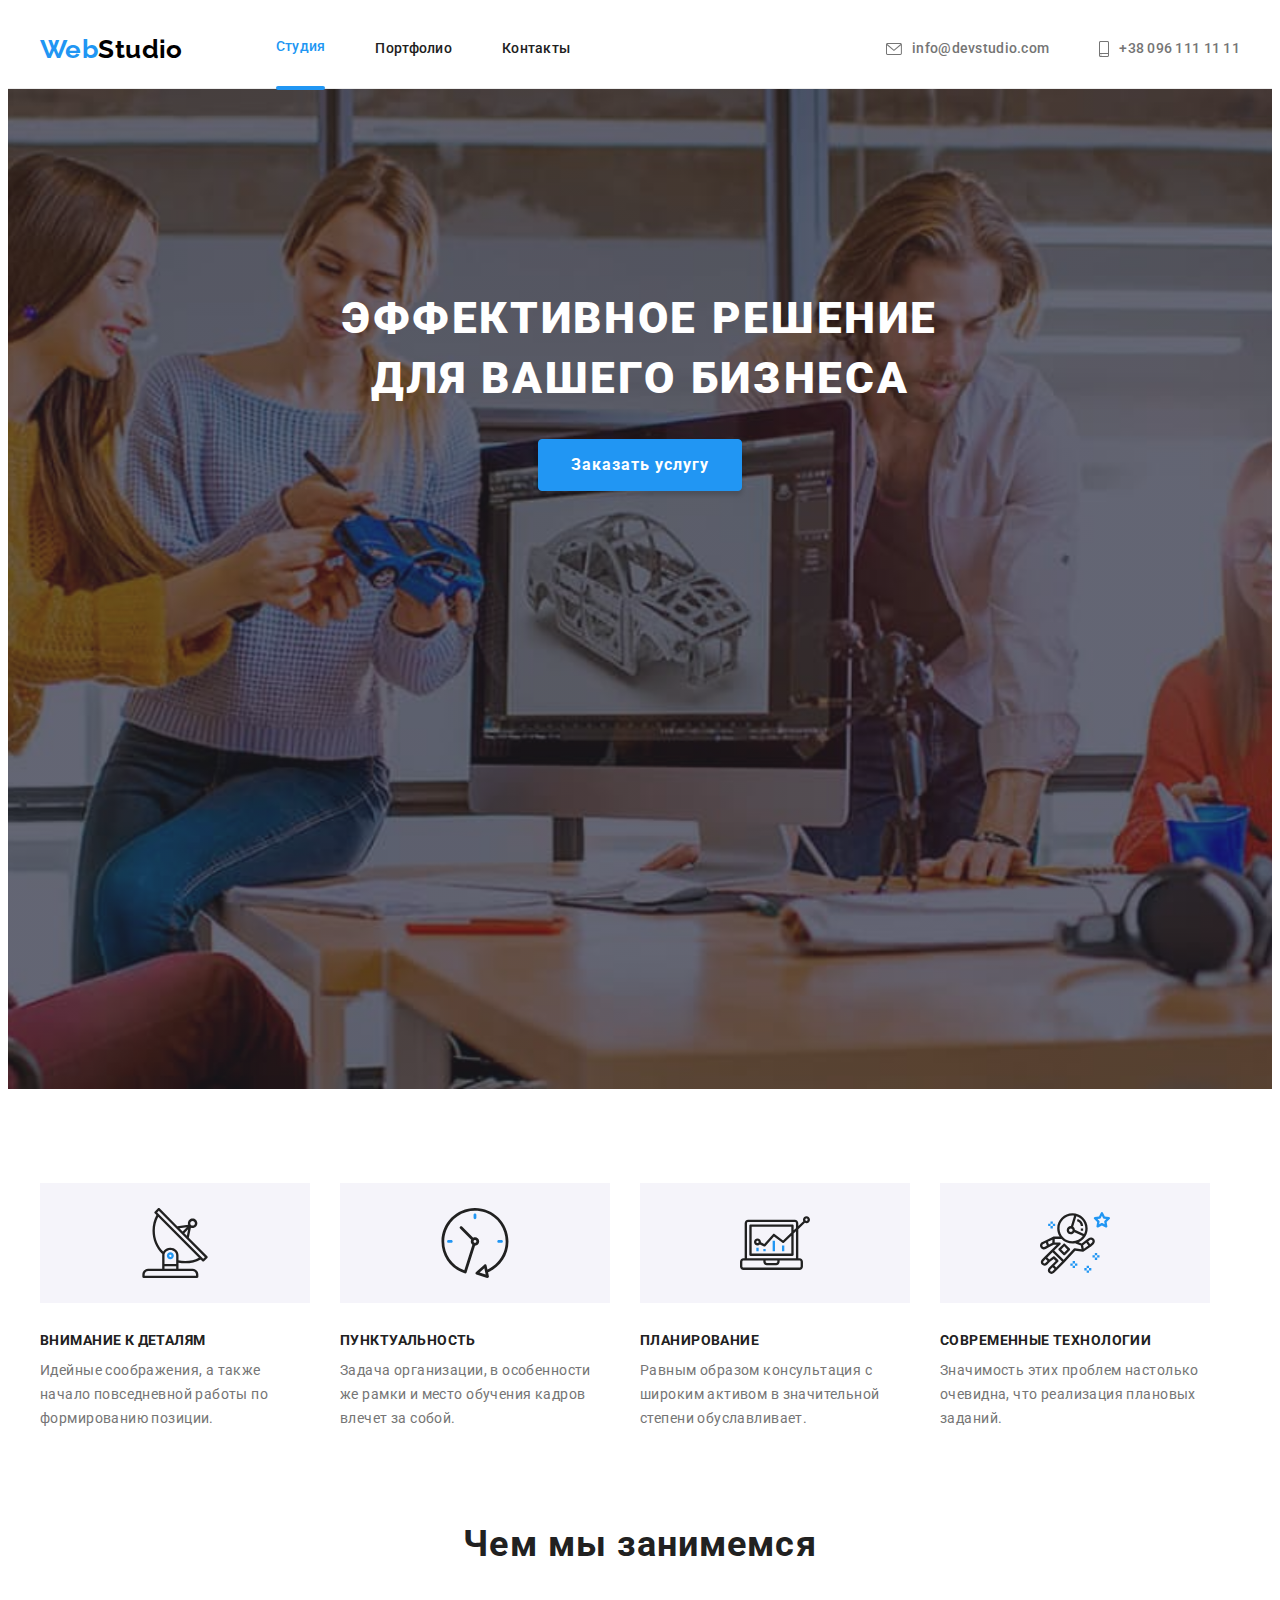
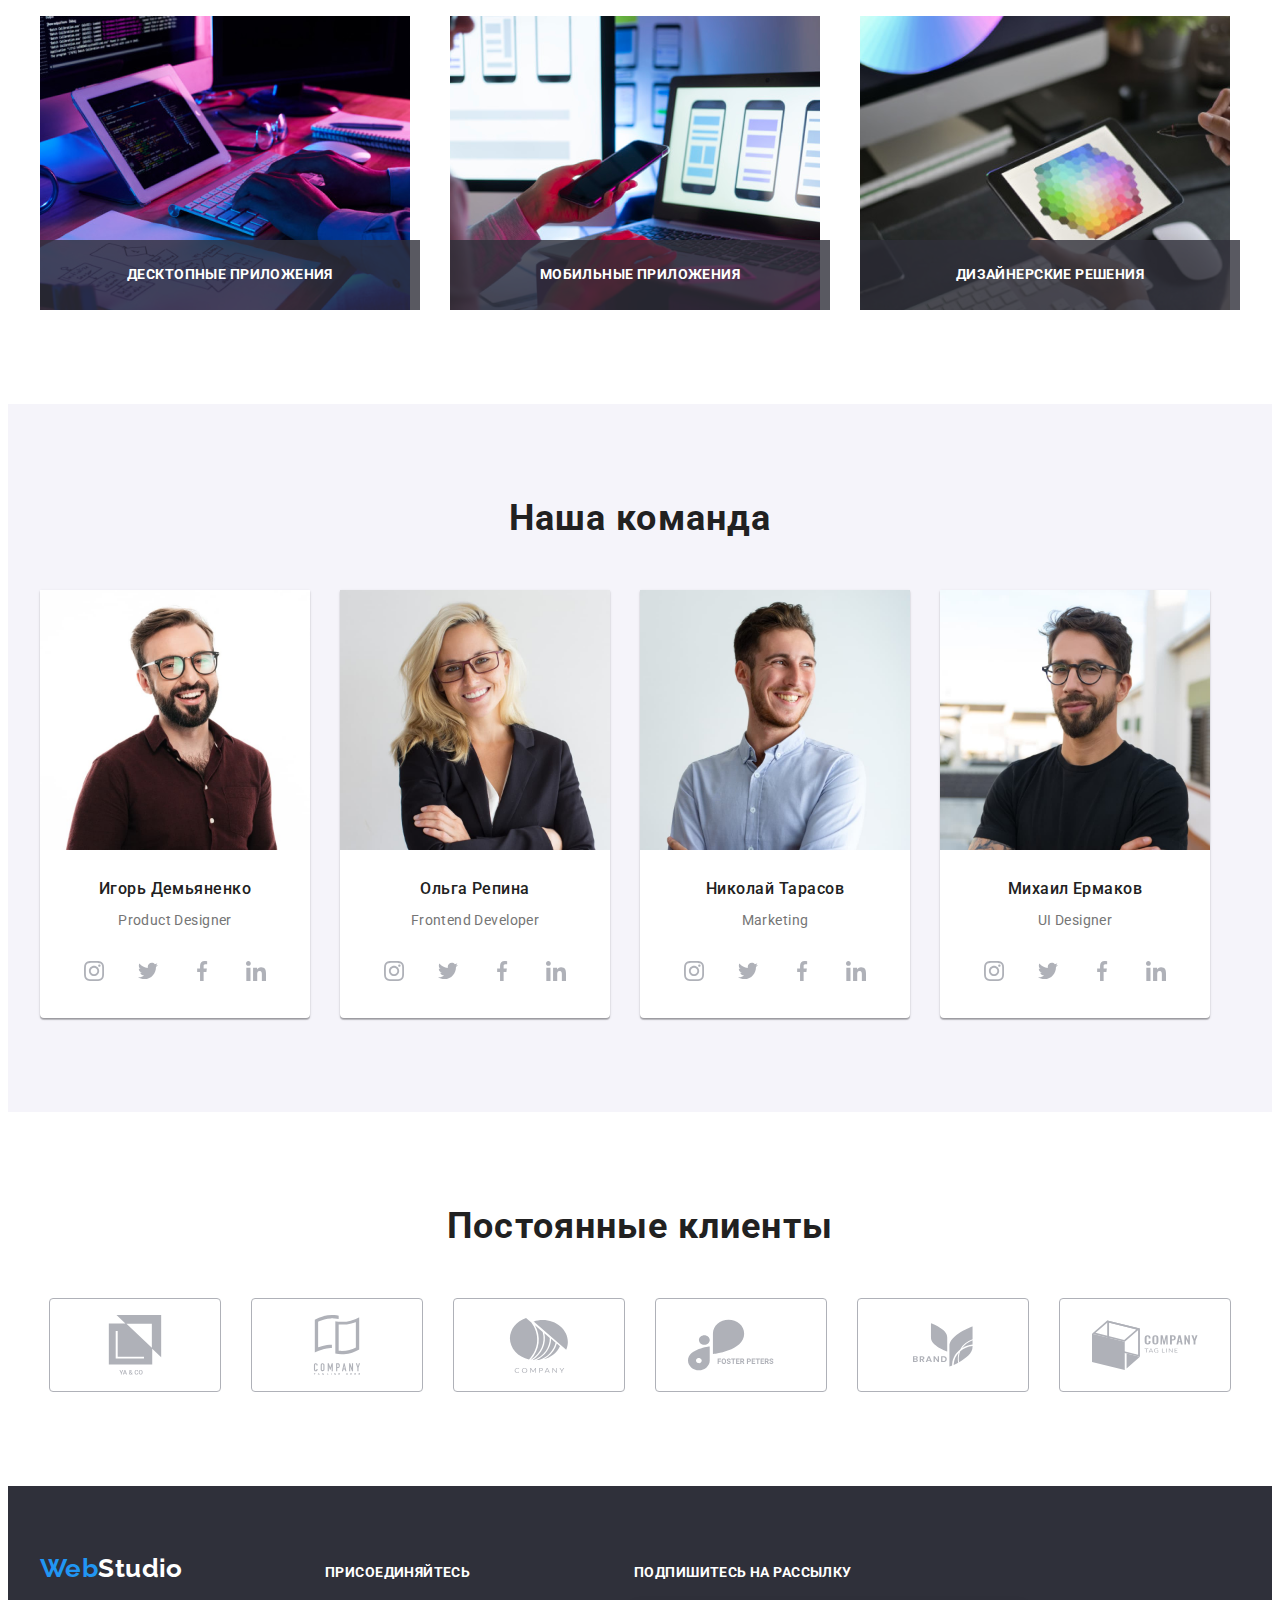
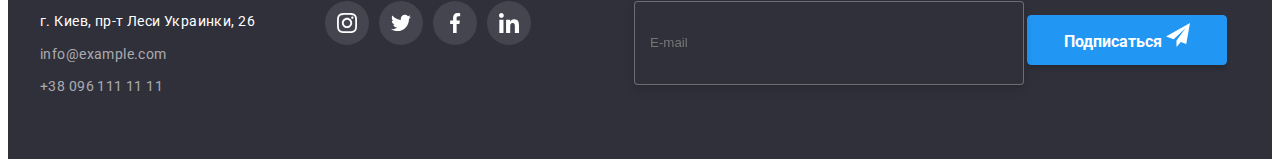
==== commit cf52b0c0: "форма готова" ====
--- a/index.html
+++ b/index.html
@@ -368,15 +368,18 @@
         </div>
 
        
-             
+            
             <div class="footer-subscribe" >
                 <p class="subscribe-header">Подпишитесь на рассылку</p>
                 <form action="">
+                    <div class="subscribe-wrap">
+                       
+                </div>
                     <label class="subscribe-label" for="subscribe"></label>
-                    <input class="input-subscribe" type="email" id="subscribe" name="subscribe mail">
-                    </label>
+                    <input class="input-subscribe" type="email" id="subscribe" name="subscribe mail" placeholder="E-mail" >
+                   
                     
-                    <button class="subscribe-btn" type="submit">Подписаться</button>
+                    <button class="subscribe-btn" type="submit">Подписаться <svg width='24' height='24' > <use href="./images/icons.svg#icon-iconbtn"></use> </svg></button>
                 </form>
 
             </div>
@@ -393,20 +396,41 @@
         <form action="" class="form-modal">
             <p class="head-form">Оставте свои данные, мы вам перезвоним</p>
             <label  class="modal-form-field" for="name">Имя</label>
+            
+            <span class="modal-form-wraper" >
             <input type="text" class="modal-form-input" id="name" name="name" >
+            <svg class="input-icon" width="18" height="18">
+                <use href="./images/icons.svg#icon-person-form"></use>
+            </svg>
+            </span>
 
             <label class="modal-form-field" for="phone">Телефон</label>
+            <span class="modal-form-wraper">
             <input type="tel" class="modal-form-input" id="phone" name="tel">
+            <svg class="input-icon" width="18" height="18">
+                <use href="./images/icons.svg#icon-phone-form"></use>
+            </svg>
+            </span>
+            
 
             <label class="modal-form-field" for="mail">Почта</label>
-            <input type="email" class="modal-form-input" id="mail" name="mail">
+            <span class="modal-form-wraper">
+                <input type="email" class="modal-form-input" id="mail" name="mail">
+                <svg class="input-icon" width="18" height="18">
+                    <use href="./images/icons.svg#icon-email-form"></use>
+                </svg>
+            </span>
+            
 
             <label class="modal-form-coment" for="coment">Коментарий</label>
             <textarea name="coment" class="textarea-coment" id="coment" placeholder="Введите текст"></textarea>
 
-            <input type="checkbox" class="input-form-checkbox" id="accept-policy">
-            <label for="accept-policy" class="form-checkbox" " >Соглашаюсь с рассылкой и принимаю <a href=""> Условия договора</a> </label>
-
+            <span class="checkbox-span">
+            <input type="checkbox" id="accept-policy" class="input-form-checkbox visually-hidden  ">
+            <label for="accept-policy" class="form-checkbox " >Соглашаюсь с рассылкой и принимаю&nbsp; <a class="check-police" href="#"> Условия договора</a> 
+            </label>
+</span>
+    
             <button type="submit" class="modal-form-btn" > Отправить </button>
 
         </form>
--- a/css/styles.css
+++ b/css/styles.css
@@ -665,8 +665,18 @@
 
 .footer-subscribe {
   margin-left: 93px;
-
-}
+  /* display: flex;
+  align-items: center;
+  justify-content: center; */
+
+}
+
+.subscribe-wrap{
+  display: flex;
+ 
+  
+}
+
 .input-subscribe{
   width: 358px;
   height: 50px;
@@ -698,6 +708,21 @@
   box-shadow: 0px 4px 4px rgba(0, 0, 0, 0.15);
 border-radius: 4px;
 border: 1px solid var(--action-color);
+font-family: Roboto;
+font-style: normal;
+font-weight:700;
+font-size: 16px;
+line-height: 1.8;
+/* identical to box height, or 187% */
+
+ /* display: flex;
+align-items: center;
+text-align: center;
+letter-spacing: 0.06em;  */
+
+
+color: #FFFFFF;
+
 }
 
  /* ----------------------------------------------------------------------------------------------------------------------------Портфолио */
@@ -876,6 +901,17 @@
   position: absolute;
   top: 8px;
   right: 8px;
+  background-color: white;
+}
+
+ 
+.modal-btn:hover .modal-close-icon,
+.modal-btn:focus .modal-close-icon{
+  fill: var(--action-color);
+}
+
+.modal-close-icon{
+  transition: fill 250ms cubic-bezier(0.4, 0, 0.2, 1);
 }
 
  .backdrop.is-hidden {
@@ -886,7 +922,7 @@
  
 .backdrop.is-hidden .modal {
     transform: rotate(180deg);
-    transition: transform 250ms cubic-bezier(0.4, 0, 0.2, 1);;
+    transition: transform 250ms cubic-bezier(0.4, 0, 0.2, 1);
 }
 
 .form-modal {
@@ -908,7 +944,7 @@
 }
 
 .modal-form-input {
-  margin-bottom: 28px;
+ 
   width: 100%;
   height: 42px;
 
@@ -916,7 +952,31 @@
 
   border: 1px solid rgba(33, 33, 33, 0.2);
   border-radius: 4px;
-
+  transition: border-color 250ms cubic-bezier(0.4, 0, 0.2, 1);
+
+}
+.modal-form-input:focus {
+  outline: none;
+  border-color: var(--action-color);
+}
+
+.modal-form-wraper{
+  display: block;
+  position: relative;
+  margin-bottom: 28px;
+}
+
+.input-icon{
+  position: absolute;
+ top: 50%;
+ left: 12px;
+ transform: translateY(-50%);
+ 
+transition: fill 250ms cubic-bezier(0.4, 0, 0.2, 1);
+}
+
+.modal-form-input:focus + .input-icon {
+fill: var(--action-color);
 }
 
 .modal-form-field  
@@ -972,4 +1032,80 @@
    align-items: center;
    justify-content: center;
 
- }+ }
+
+ 
+ .modal-form-btn{
+align-self: center;
+padding: 10px 55px;
+font-family: Roboto;
+font-style: normal;
+font-weight: 700;
+font-size: 16px;
+line-height: 1.87;
+align-items: center;
+text-align: center;
+letter-spacing: 0.06em;
+color: white;
+background-color: var(--action-color);
+box-shadow: 0px 4px 4px rgba(0, 0, 0, 0.15);
+border-radius: 4px;
+border: none;
+margin-top: 30px;
+
+ }
+
+ .form-checkbox::before {
+   display: block;
+   content:"";
+   height: 15px;
+   width: 15px;
+   border: 2px solid #212121;
+   border-radius: 2px;
+   cursor: pointer;
+   margin-right: 7px;
+   
+ } 
+
+ .input-form-checkbox:checked + .form-checkbox::before {
+   background-color: var(--action-color);
+   background-image: url(../images/check1.svg);
+   background-repeat: no-repeat;
+   background-size: contain;
+   background-position: center;
+   background-origin: border-box;
+   border-color: var(--action-color);
+ }
+ 
+
+.check-police {
+  text-decoration: underline;
+}
+
+ .checkbox-span {
+   display: flex;
+   align-items: center;
+   justify-content: center;
+ }
+
+
+ .visually-hidden {
+  position: absolute;
+  width: 1px;
+  height: 1px;
+  margin: -1px;
+  padding: 0;
+  overflow: hidden;
+  border: 0;
+  clip: rect(0 0 0 0)
+}
+
+/* .subscribe-btn::after {
+  content: " ";
+  width: 24px;
+  height: 24px;
+  background-size: contain;
+  background-origin: border-box;
+  background-repeat: no-repeat;
+  background-position: center;
+  background-image: url(../images/iconbtn.svg); */
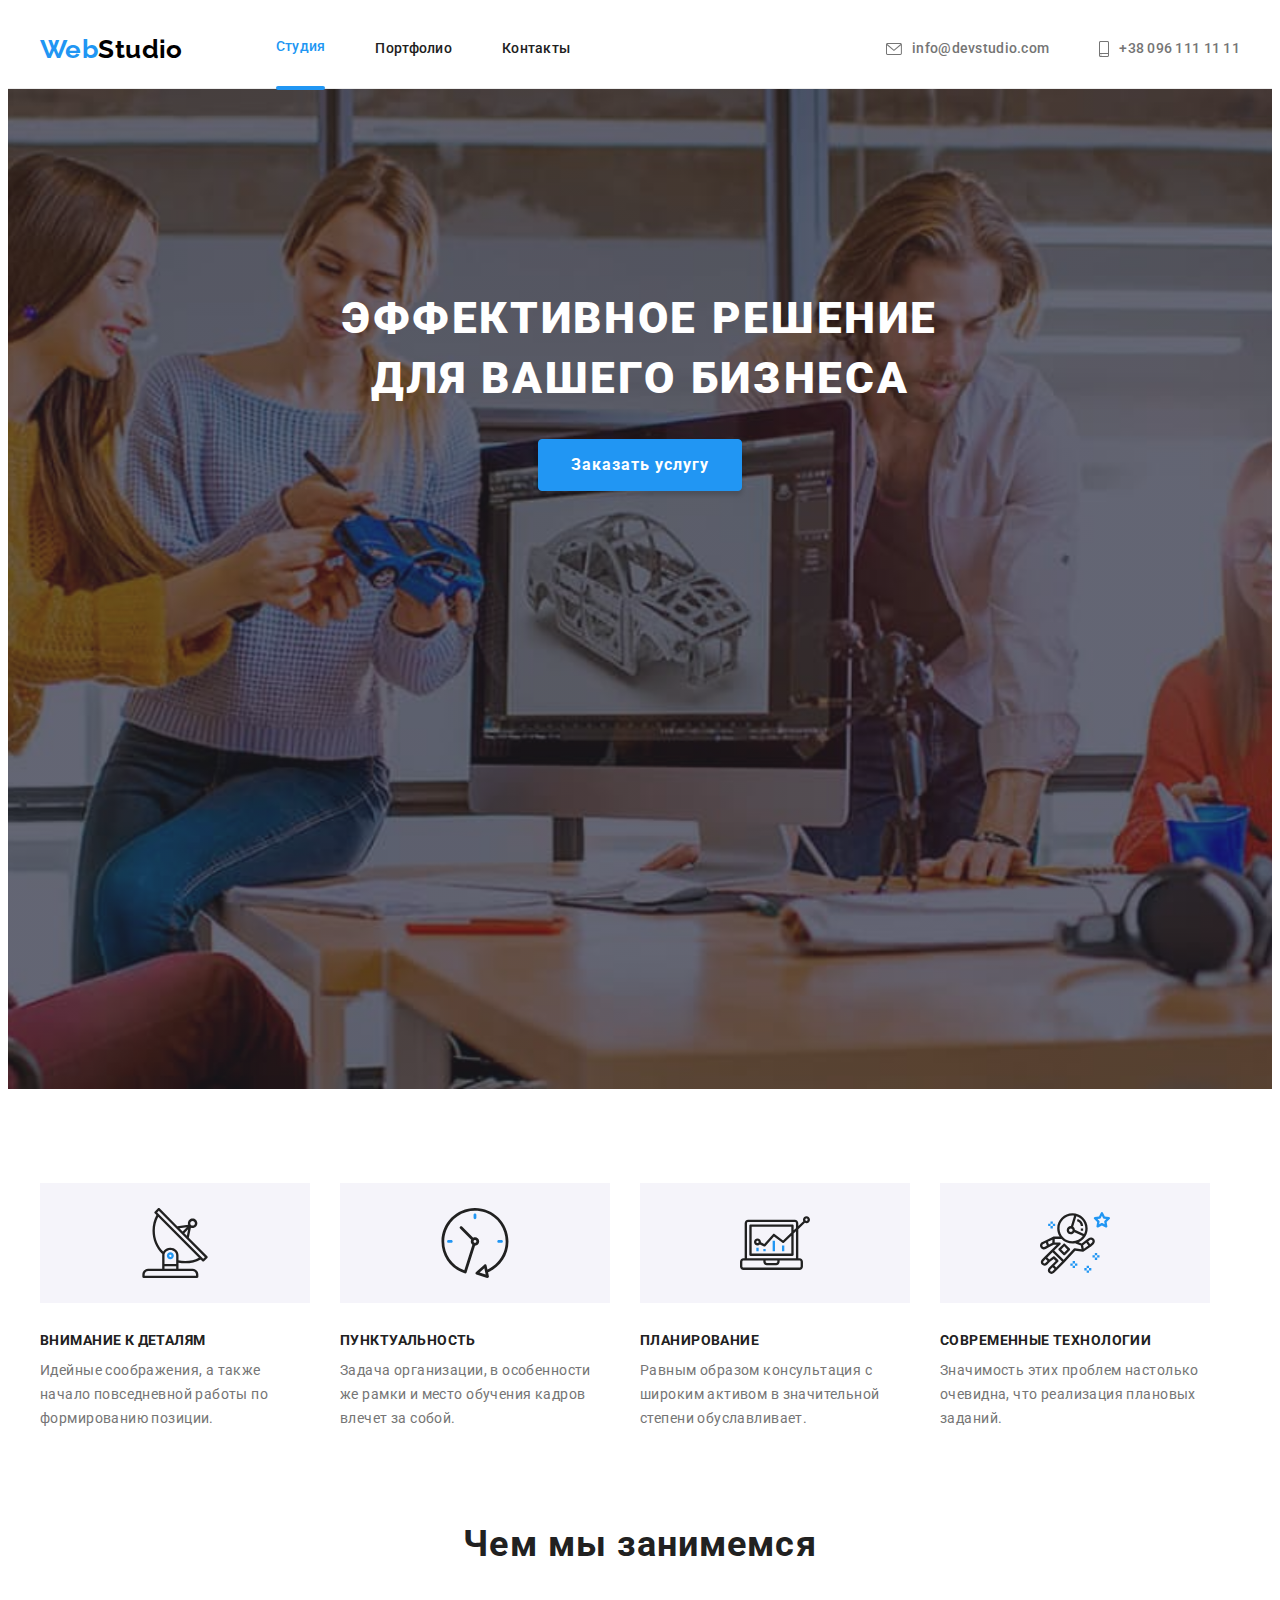
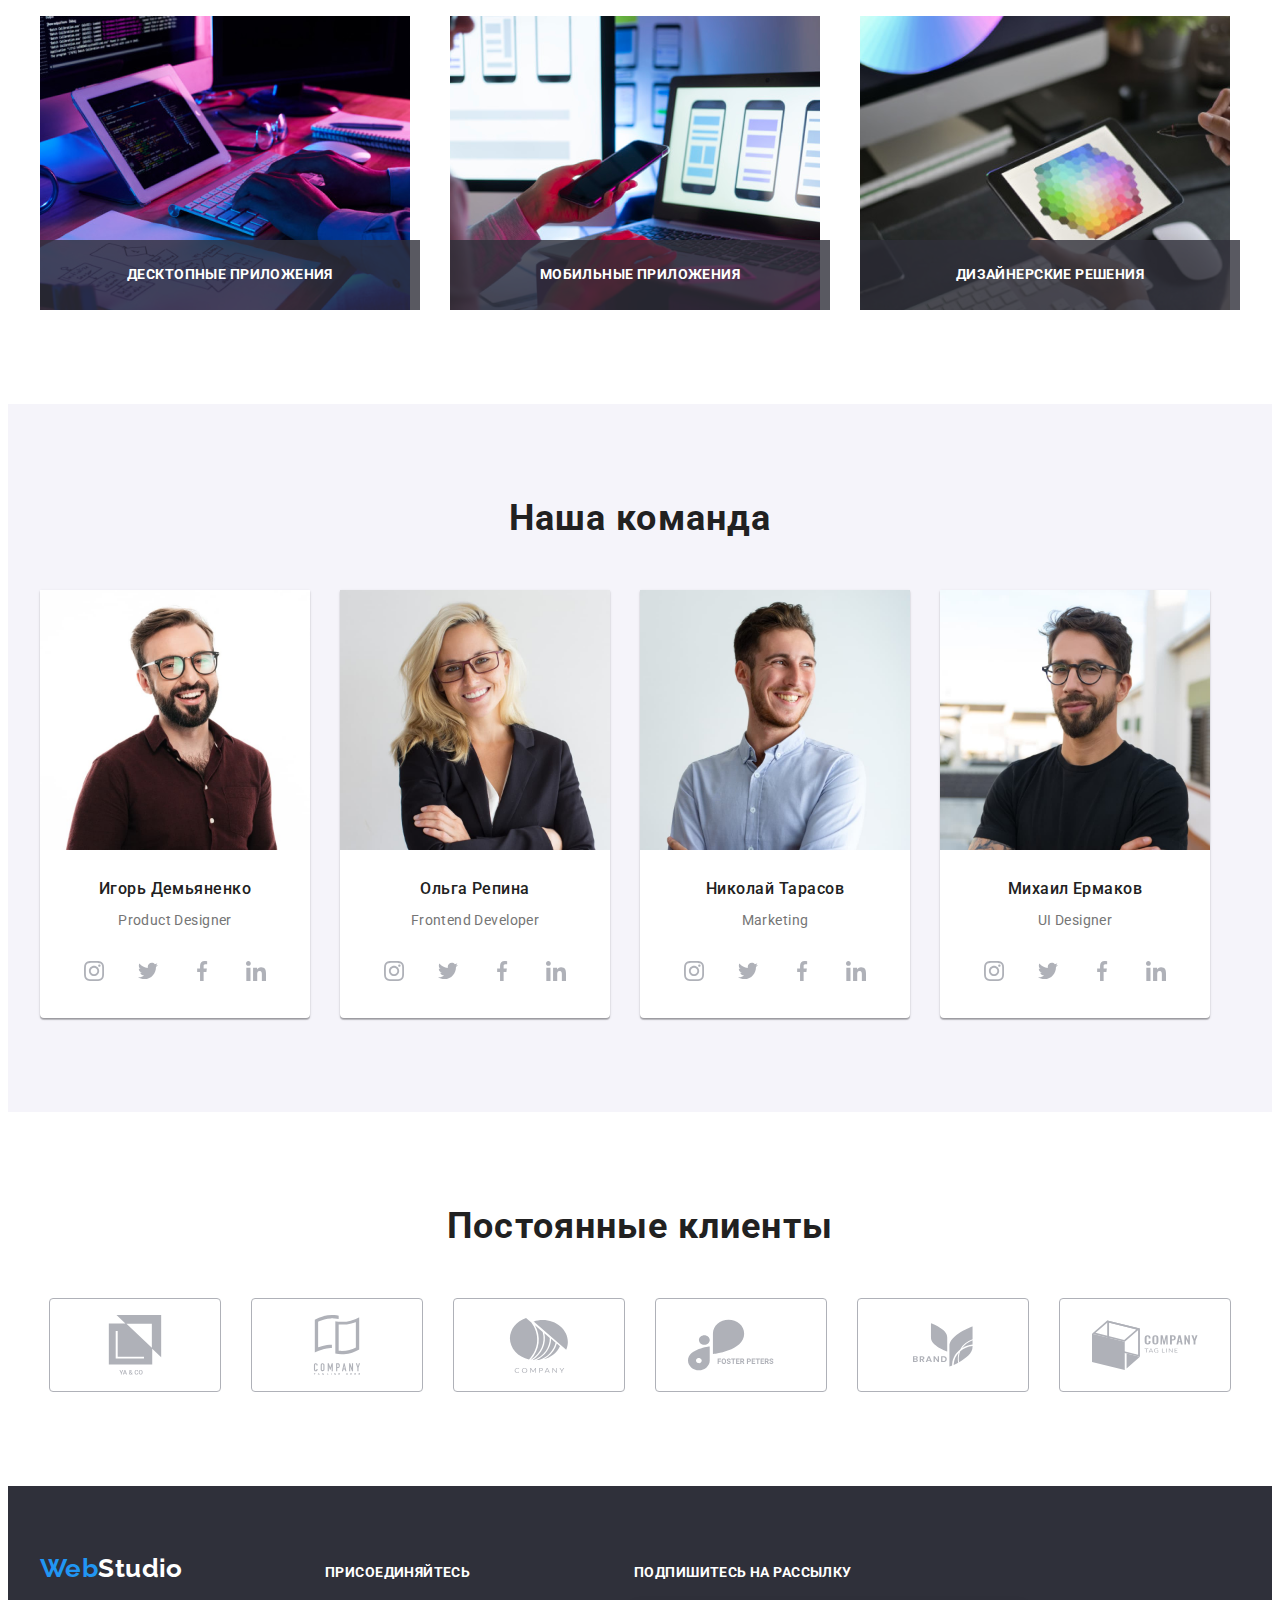
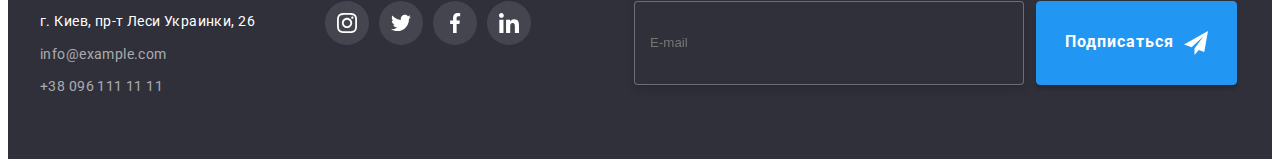
==== commit 548aa906: "готово" ====
--- a/index.html
+++ b/index.html
@@ -373,13 +373,15 @@
                 <p class="subscribe-header">Подпишитесь на рассылку</p>
                 <form action="">
                     <div class="subscribe-wrap">
-                       
-                </div>
                     <label class="subscribe-label" for="subscribe"></label>
-                    <input class="input-subscribe" type="email" id="subscribe" name="subscribe mail" placeholder="E-mail" >
-                   
+                    <input class="input-subscribe" type="email" id="subscribe" name="subscribe mail" placeholder="E-mail">
                     
-                    <button class="subscribe-btn" type="submit">Подписаться <svg width='24' height='24' > <use href="./images/icons.svg#icon-iconbtn"></use> </svg></button>
+                    
+                    <button class="subscribe-btn" type="submit">Подписаться <svg class="icon-btn" width='24' height='24'>
+                            <use href="./images/icons.svg#icon-iconbtn"></use>
+                        </svg></button>
+                </div>
+                    
                 </form>
 
             </div>
--- a/css/styles.css
+++ b/css/styles.css
@@ -673,6 +673,7 @@
 
 .subscribe-wrap{
   display: flex;
+  
  
   
 }
@@ -683,7 +684,7 @@
   padding: 16px 15px;
   background: #2F303A;
   border: 1px solid rgba(255, 255, 255, 0.3);
-
+margin-right: 12px;
 filter: drop-shadow(0px 4px 4px rgba(0, 0, 0, 0.15));
 border-radius: 4px;
 }
@@ -701,8 +702,8 @@
 }
 
 .subscribe-btn{
-  height: 50px;
-  width: 200px;
+  padding: 10px 28px;
+  
   margin: 0;
   background-color: var(--action-color);
   box-shadow: 0px 4px 4px rgba(0, 0, 0, 0.15);
@@ -713,16 +714,22 @@
 font-weight:700;
 font-size: 16px;
 line-height: 1.8;
+position: relative;
 /* identical to box height, or 187% */
 
- /* display: flex;
+ display: flex;
 align-items: center;
 text-align: center;
-letter-spacing: 0.06em;  */
+letter-spacing: 0.06em; 
 
 
 color: #FFFFFF;
 
+}
+
+.icon-btn {
+ 
+  margin-left: 10px;
 }
 
  /* ----------------------------------------------------------------------------------------------------------------------------Портфолио */
